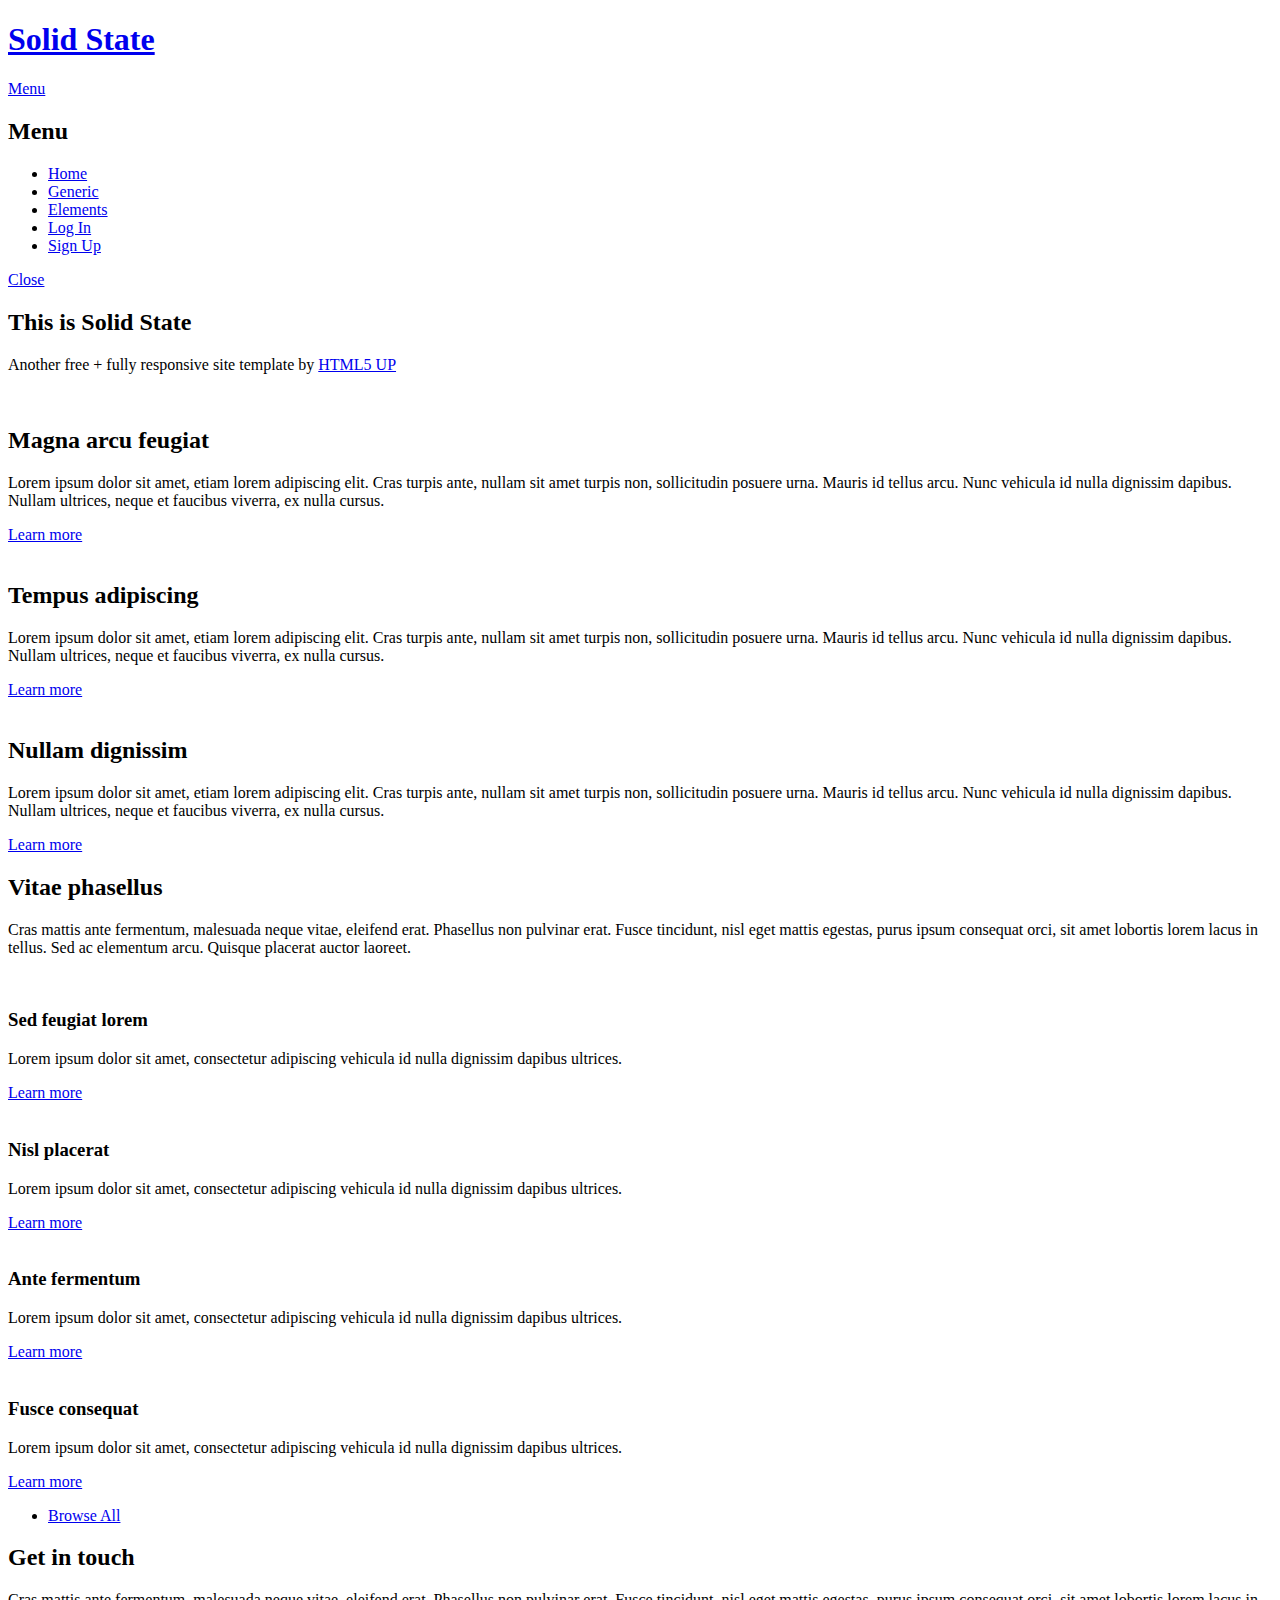
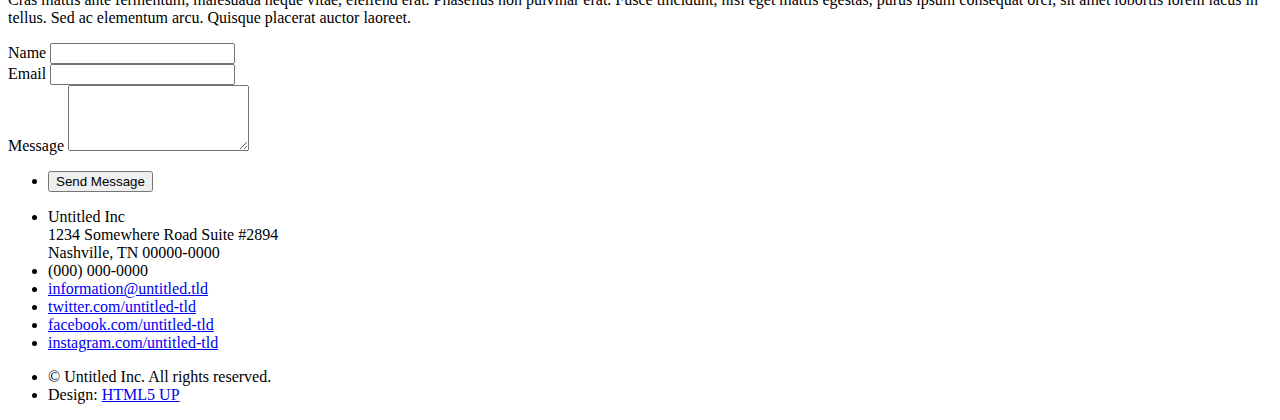
==== portfolio/index.html @ 60c9acc9 "Added a portfolio directory to keep everything organized neatly" ====
<!DOCTYPE HTML>
<!--
	Solid State by HTML5 UP
	html5up.net | @ajlkn
	Free for personal and commercial use under the CCA 3.0 license (html5up.net/license)
-->
<html>
	<head>
		<title>Solid State by HTML5 UP</title>
		<meta charset="utf-8" />
		<meta name="viewport" content="width=device-width, initial-scale=1, user-scalable=no" />
		<link rel="stylesheet" href="assets/css/main.css" />
		<noscript><link rel="stylesheet" href="assets/css/noscript.css" /></noscript>
	</head>
	<body class="is-preload">

		<!-- Page Wrapper -->
			<div id="page-wrapper">

				<!-- Header -->
					<header id="header" class="alt">
						<h1><a href="index.html">Solid State</a></h1>
						<nav>
							<a href="#menu">Menu</a>
						</nav>
					</header>

				<!-- Menu -->
					<nav id="menu">
						<div class="inner">
							<h2>Menu</h2>
							<ul class="links">
								<li><a href="index.html">Home</a></li>
								<li><a href="generic.html">Generic</a></li>
								<li><a href="elements.html">Elements</a></li>
								<li><a href="#">Log In</a></li>
								<li><a href="#">Sign Up</a></li>
							</ul>
							<a href="#" class="close">Close</a>
						</div>
					</nav>

				<!-- Banner -->
					<section id="banner">
						<div class="inner">
							<div class="logo"><span class="icon fa-diamond"></span></div>
							<h2>This is Solid State</h2>
							<p>Another free + fully responsive site template by <a href="http://html5up.net">HTML5 UP</a></p>
						</div>
					</section>

				<!-- Wrapper -->
					<section id="wrapper">

						<!-- One -->
							<section id="one" class="wrapper spotlight style1">
								<div class="inner">
									<a href="#" class="image"><img src="images/pic01.jpg" alt="" /></a>
									<div class="content">
										<h2 class="major">Magna arcu feugiat</h2>
										<p>Lorem ipsum dolor sit amet, etiam lorem adipiscing elit. Cras turpis ante, nullam sit amet turpis non, sollicitudin posuere urna. Mauris id tellus arcu. Nunc vehicula id nulla dignissim dapibus. Nullam ultrices, neque et faucibus viverra, ex nulla cursus.</p>
										<a href="#" class="special">Learn more</a>
									</div>
								</div>
							</section>

						<!-- Two -->
							<section id="two" class="wrapper alt spotlight style2">
								<div class="inner">
									<a href="#" class="image"><img src="images/pic02.jpg" alt="" /></a>
									<div class="content">
										<h2 class="major">Tempus adipiscing</h2>
										<p>Lorem ipsum dolor sit amet, etiam lorem adipiscing elit. Cras turpis ante, nullam sit amet turpis non, sollicitudin posuere urna. Mauris id tellus arcu. Nunc vehicula id nulla dignissim dapibus. Nullam ultrices, neque et faucibus viverra, ex nulla cursus.</p>
										<a href="#" class="special">Learn more</a>
									</div>
								</div>
							</section>

						<!-- Three -->
							<section id="three" class="wrapper spotlight style3">
								<div class="inner">
									<a href="#" class="image"><img src="images/pic03.jpg" alt="" /></a>
									<div class="content">
										<h2 class="major">Nullam dignissim</h2>
										<p>Lorem ipsum dolor sit amet, etiam lorem adipiscing elit. Cras turpis ante, nullam sit amet turpis non, sollicitudin posuere urna. Mauris id tellus arcu. Nunc vehicula id nulla dignissim dapibus. Nullam ultrices, neque et faucibus viverra, ex nulla cursus.</p>
										<a href="#" class="special">Learn more</a>
									</div>
								</div>
							</section>

						<!-- Four -->
							<section id="four" class="wrapper alt style1">
								<div class="inner">
									<h2 class="major">Vitae phasellus</h2>
									<p>Cras mattis ante fermentum, malesuada neque vitae, eleifend erat. Phasellus non pulvinar erat. Fusce tincidunt, nisl eget mattis egestas, purus ipsum consequat orci, sit amet lobortis lorem lacus in tellus. Sed ac elementum arcu. Quisque placerat auctor laoreet.</p>
									<section class="features">
										<article>
											<a href="#" class="image"><img src="images/pic04.jpg" alt="" /></a>
											<h3 class="major">Sed feugiat lorem</h3>
											<p>Lorem ipsum dolor sit amet, consectetur adipiscing vehicula id nulla dignissim dapibus ultrices.</p>
											<a href="#" class="special">Learn more</a>
										</article>
										<article>
											<a href="#" class="image"><img src="images/pic05.jpg" alt="" /></a>
											<h3 class="major">Nisl placerat</h3>
											<p>Lorem ipsum dolor sit amet, consectetur adipiscing vehicula id nulla dignissim dapibus ultrices.</p>
											<a href="#" class="special">Learn more</a>
										</article>
										<article>
											<a href="#" class="image"><img src="images/pic06.jpg" alt="" /></a>
											<h3 class="major">Ante fermentum</h3>
											<p>Lorem ipsum dolor sit amet, consectetur adipiscing vehicula id nulla dignissim dapibus ultrices.</p>
											<a href="#" class="special">Learn more</a>
										</article>
										<article>
											<a href="#" class="image"><img src="images/pic07.jpg" alt="" /></a>
											<h3 class="major">Fusce consequat</h3>
											<p>Lorem ipsum dolor sit amet, consectetur adipiscing vehicula id nulla dignissim dapibus ultrices.</p>
											<a href="#" class="special">Learn more</a>
										</article>
									</section>
									<ul class="actions">
										<li><a href="#" class="button">Browse All</a></li>
									</ul>
								</div>
							</section>

					</section>

				<!-- Footer -->
					<section id="footer">
						<div class="inner">
							<h2 class="major">Get in touch</h2>
							<p>Cras mattis ante fermentum, malesuada neque vitae, eleifend erat. Phasellus non pulvinar erat. Fusce tincidunt, nisl eget mattis egestas, purus ipsum consequat orci, sit amet lobortis lorem lacus in tellus. Sed ac elementum arcu. Quisque placerat auctor laoreet.</p>
							<form method="post" action="#">
								<div class="fields">
									<div class="field">
										<label for="name">Name</label>
										<input type="text" name="name" id="name" />
									</div>
									<div class="field">
										<label for="email">Email</label>
										<input type="email" name="email" id="email" />
									</div>
									<div class="field">
										<label for="message">Message</label>
										<textarea name="message" id="message" rows="4"></textarea>
									</div>
								</div>
								<ul class="actions">
									<li><input type="submit" value="Send Message" /></li>
								</ul>
							</form>
							<ul class="contact">
								<li class="fa-home">
									Untitled Inc<br />
									1234 Somewhere Road Suite #2894<br />
									Nashville, TN 00000-0000
								</li>
								<li class="fa-phone">(000) 000-0000</li>
								<li class="fa-envelope"><a href="#">information@untitled.tld</a></li>
								<li class="fa-twitter"><a href="#">twitter.com/untitled-tld</a></li>
								<li class="fa-facebook"><a href="#">facebook.com/untitled-tld</a></li>
								<li class="fa-instagram"><a href="#">instagram.com/untitled-tld</a></li>
							</ul>
							<ul class="copyright">
								<li>&copy; Untitled Inc. All rights reserved.</li><li>Design: <a href="http://html5up.net">HTML5 UP</a></li>
							</ul>
						</div>
					</section>

			</div>

		<!-- Scripts -->
			<script src="assets/js/jquery.min.js"></script>
			<script src="assets/js/jquery.scrollex.min.js"></script>
			<script src="assets/js/browser.min.js"></script>
			<script src="assets/js/breakpoints.min.js"></script>
			<script src="assets/js/util.js"></script>
			<script src="assets/js/main.js"></script>

	</body>
</html>
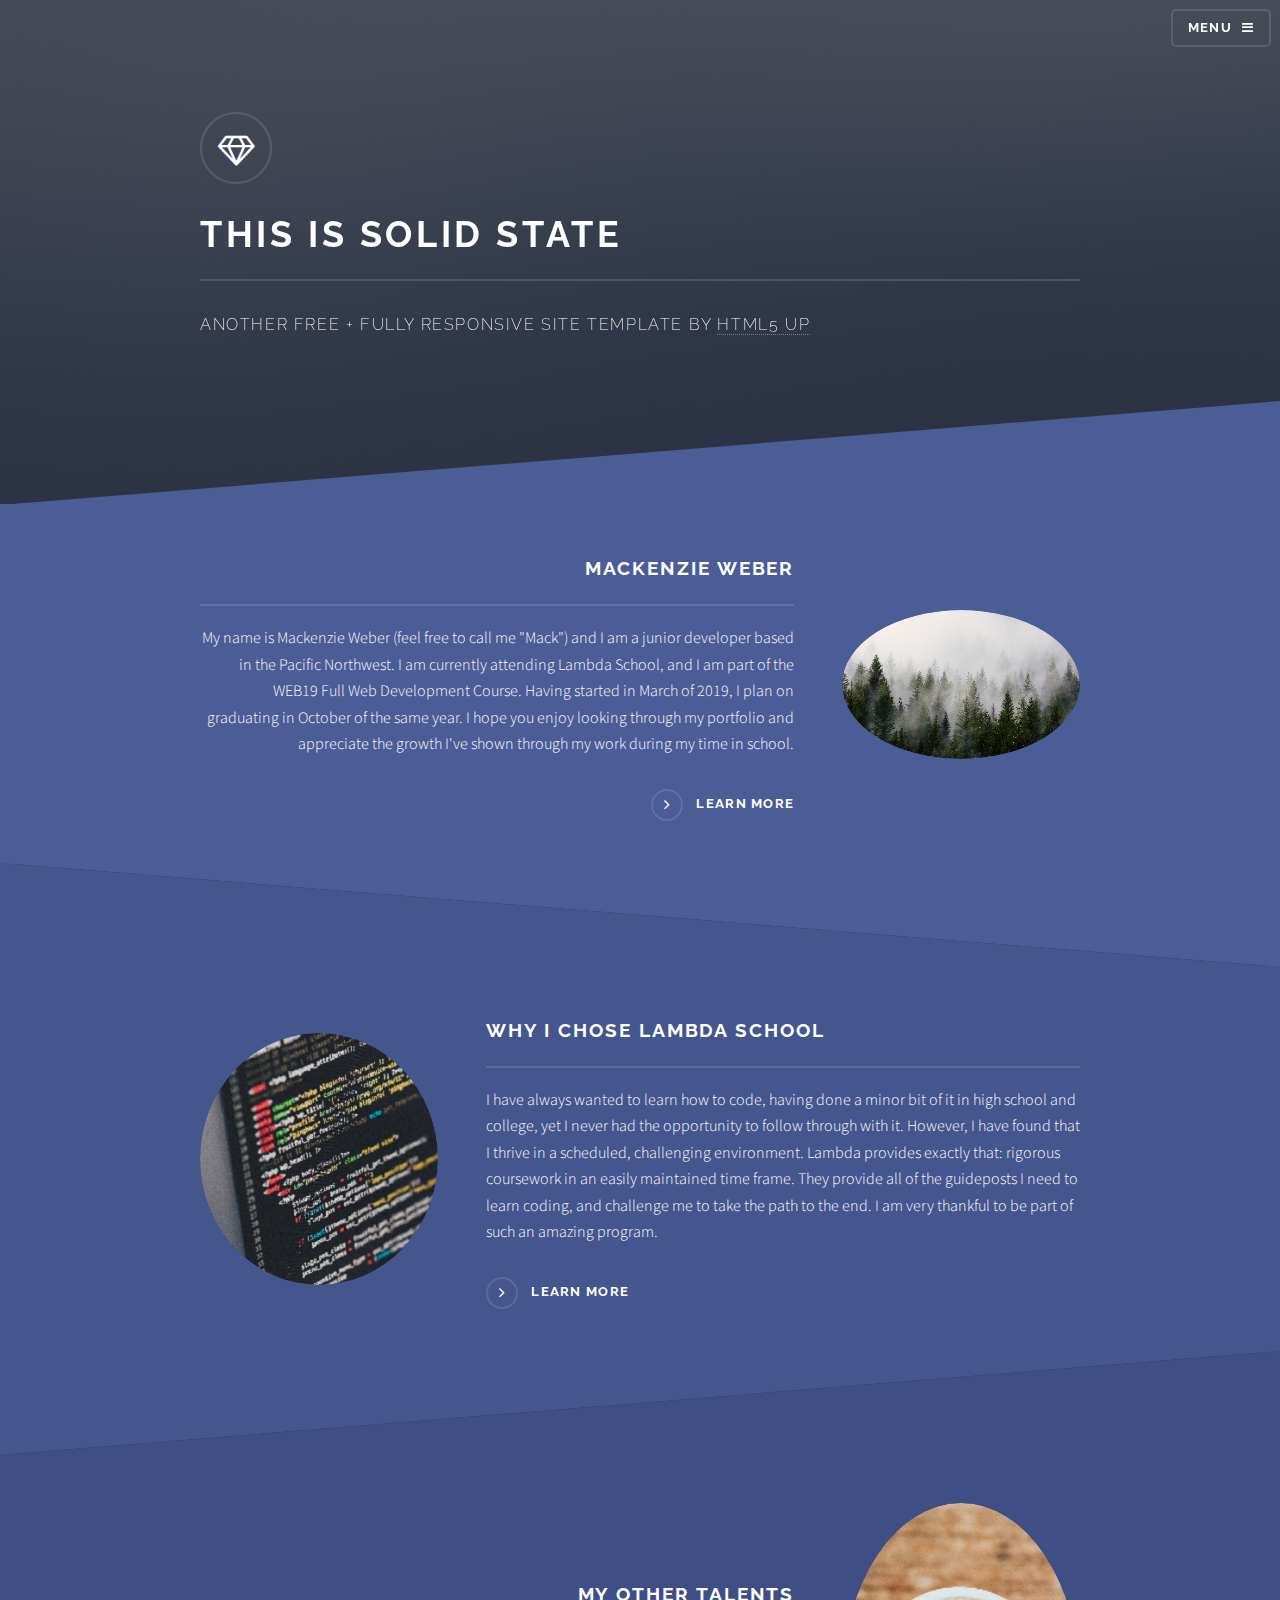
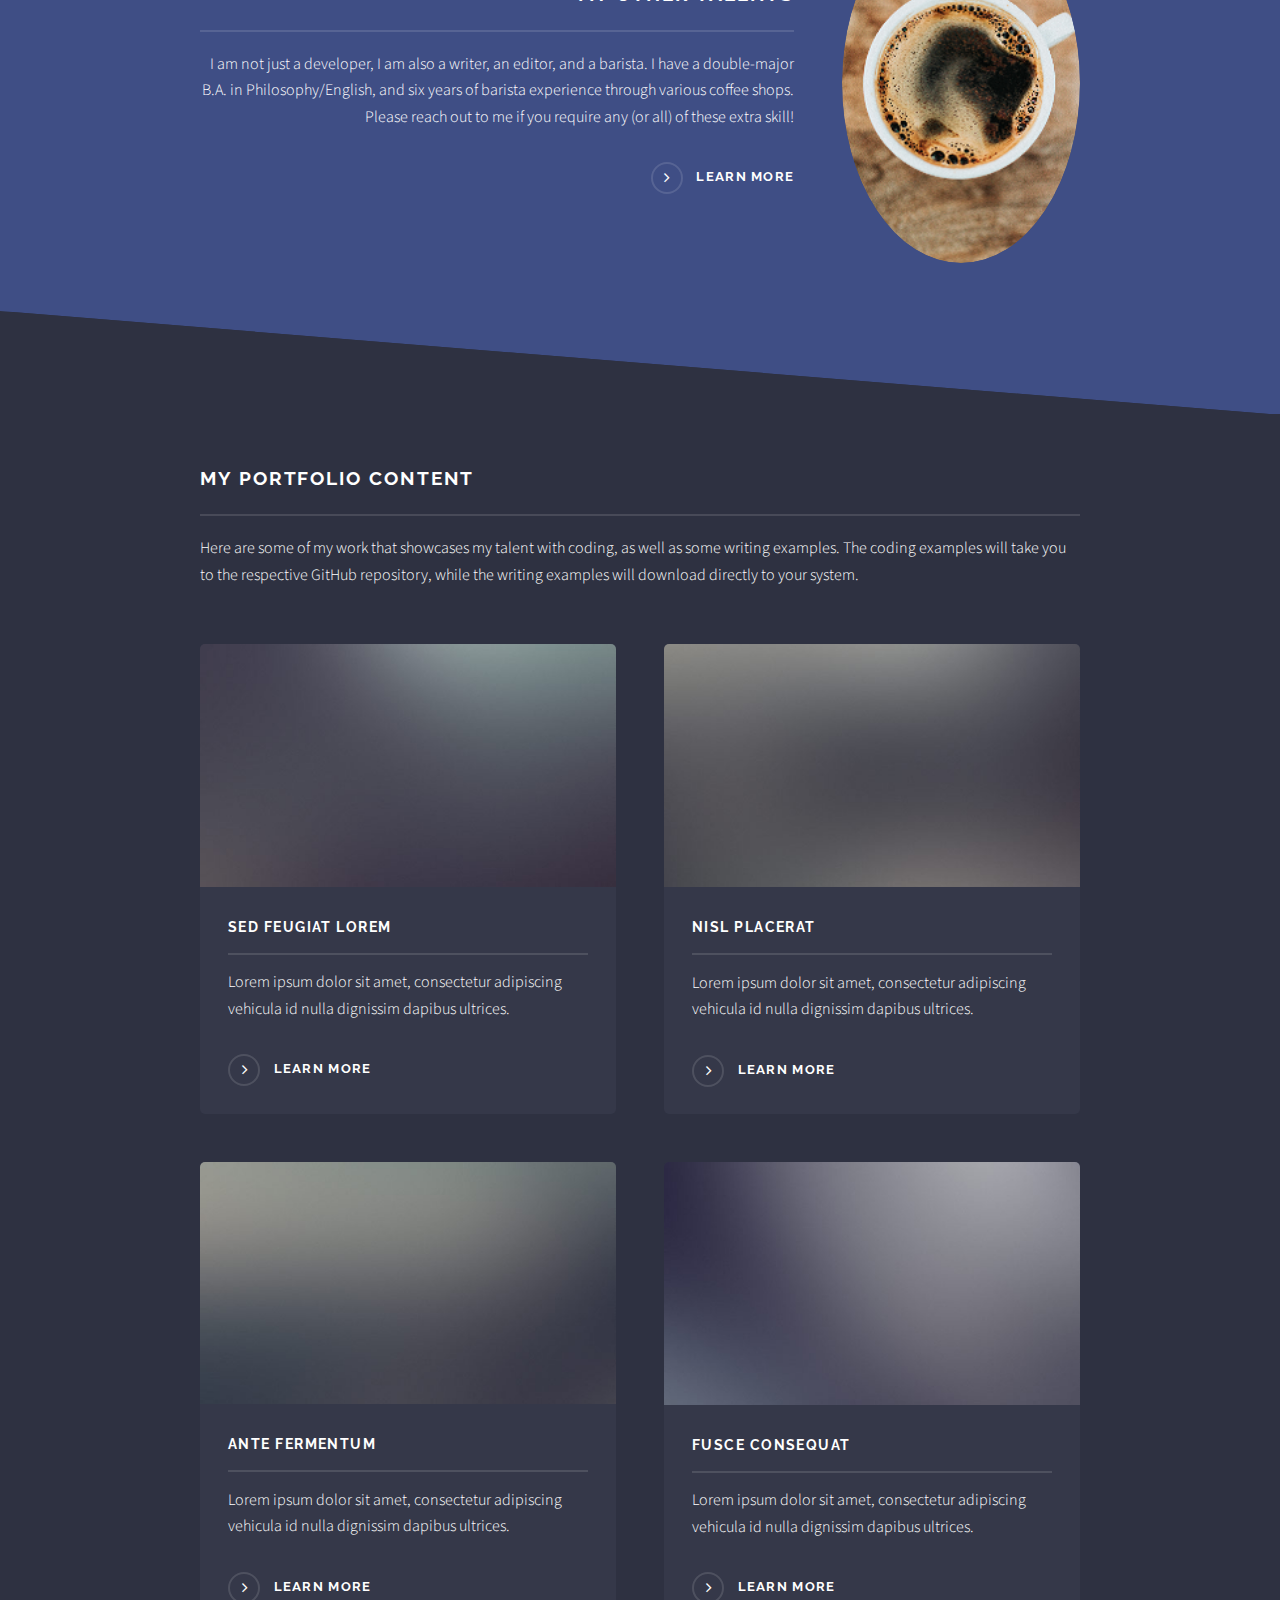
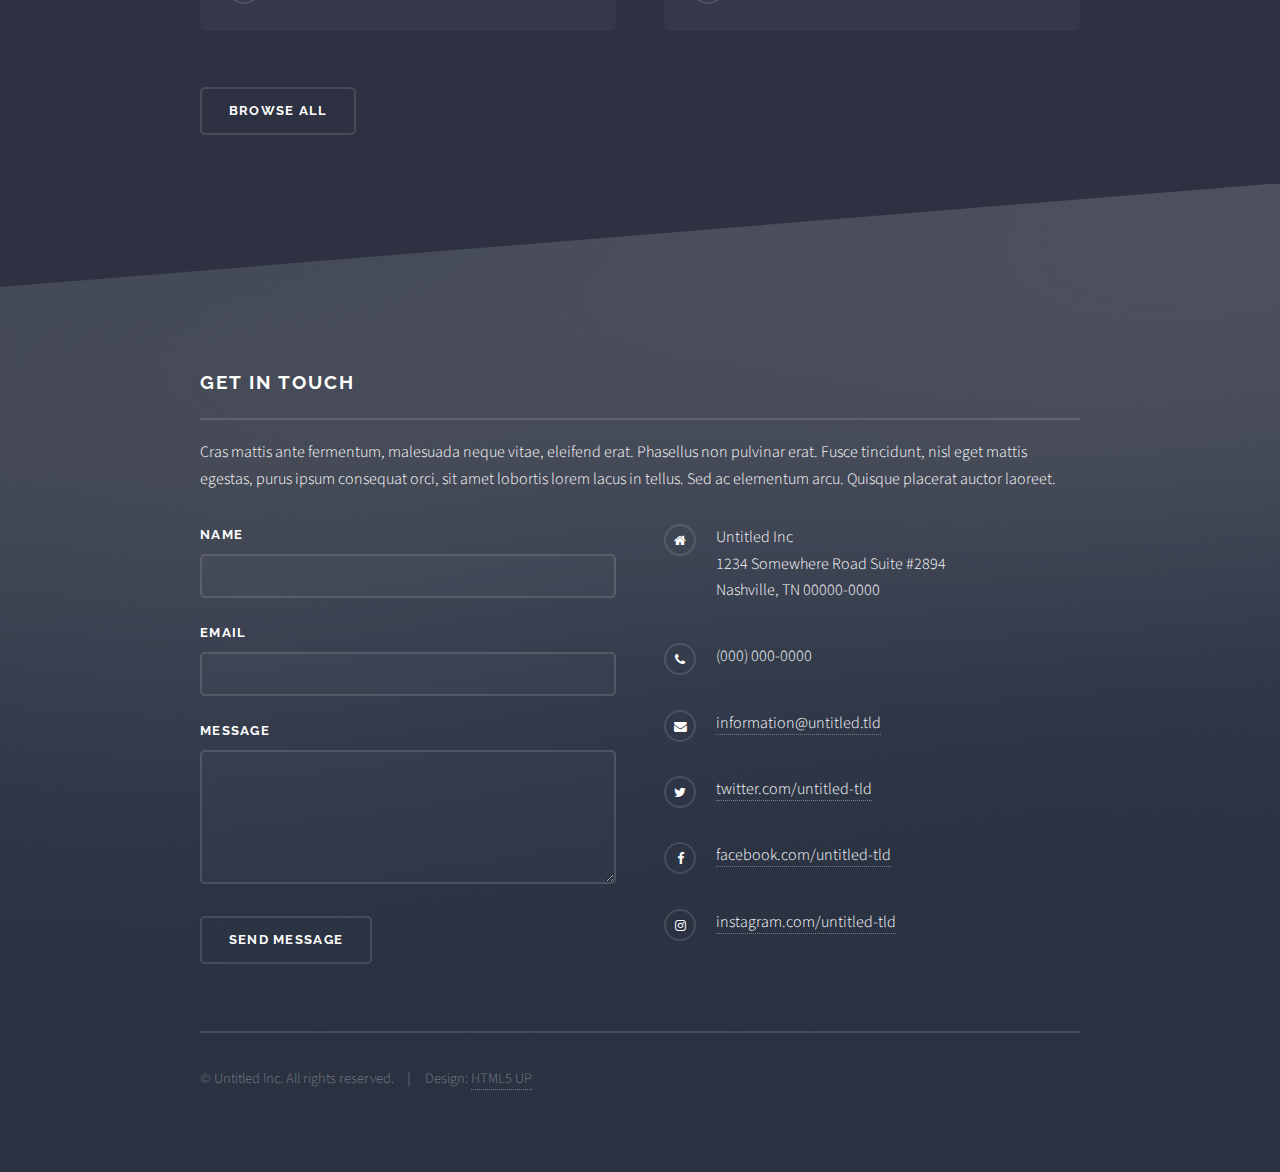
==== commit 0b980c4c: "Updating the github repo throughout the day" ====
--- a/portfolio/index.html
+++ b/portfolio/index.html
@@ -6,7 +6,7 @@
 -->
 <html>
 	<head>
-		<title>Solid State by HTML5 UP</title>
+		<title>Mackenzie Weber's Portfolio</title>
 		<meta charset="utf-8" />
 		<meta name="viewport" content="width=device-width, initial-scale=1, user-scalable=no" />
 		<link rel="stylesheet" href="assets/css/main.css" />
@@ -31,10 +31,10 @@
 							<h2>Menu</h2>
 							<ul class="links">
 								<li><a href="index.html">Home</a></li>
-								<li><a href="generic.html">Generic</a></li>
-								<li><a href="elements.html">Elements</a></li>
+								<li><a href="generic.html">Portfolio</a></li>
+								<!-- <li><a href="elements.html">Elements</a></li>
 								<li><a href="#">Log In</a></li>
-								<li><a href="#">Sign Up</a></li>
+								<li><a href="#">Sign Up</a></li> -->
 							</ul>
 							<a href="#" class="close">Close</a>
 						</div>
@@ -55,10 +55,12 @@
 						<!-- One -->
 							<section id="one" class="wrapper spotlight style1">
 								<div class="inner">
-									<a href="#" class="image"><img src="images/pic01.jpg" alt="" /></a>
+									<a href="#" class="image"><img src="images/trees-john-westrock.png" alt="A photo of evergreen trees shrouded in fog |Photo by John Westrock on Unsplash" /></a>
 									<div class="content">
-										<h2 class="major">Magna arcu feugiat</h2>
-										<p>Lorem ipsum dolor sit amet, etiam lorem adipiscing elit. Cras turpis ante, nullam sit amet turpis non, sollicitudin posuere urna. Mauris id tellus arcu. Nunc vehicula id nulla dignissim dapibus. Nullam ultrices, neque et faucibus viverra, ex nulla cursus.</p>
+										<h2 class="major">Mackenzie Weber</h2>
+										<p>My name is Mackenzie Weber (feel free to call me "Mack") and I am a junior developer based in the Pacific Northwest. 
+											I am currently attending Lambda School, and I am part of the WEB19 Full Web Development Course. Having started in March of 2019, I plan on graduating in October of the same year. 
+										I hope you enjoy looking through my portfolio and appreciate the growth I've shown through my work during my time in school.  </p>
 										<a href="#" class="special">Learn more</a>
 									</div>
 								</div>
@@ -67,10 +69,10 @@
 						<!-- Two -->
 							<section id="two" class="wrapper alt spotlight style2">
 								<div class="inner">
-									<a href="#" class="image"><img src="images/pic02.jpg" alt="" /></a>
+									<a href="#" class="image"><img src="images/coding-ilya-pavlov.png" alt="A computer screen containing lines of code | Photo by Ilya Pavlov on Unsplash" /></a>
 									<div class="content">
-										<h2 class="major">Tempus adipiscing</h2>
-										<p>Lorem ipsum dolor sit amet, etiam lorem adipiscing elit. Cras turpis ante, nullam sit amet turpis non, sollicitudin posuere urna. Mauris id tellus arcu. Nunc vehicula id nulla dignissim dapibus. Nullam ultrices, neque et faucibus viverra, ex nulla cursus.</p>
+										<h2 class="major">Why I chose Lambda School</h2>
+										<p>I have always wanted to learn how to code, having done a minor bit of it in high school and college, yet I never had the opportunity to follow through with it. However, I have found that I thrive in a scheduled, challenging environment. Lambda provides exactly that: rigorous coursework in an easily maintained time frame. They provide all of the guideposts I need to learn coding, and challenge me to take the path to the end. I am very thankful to be part of such an amazing program. </p>
 										<a href="#" class="special">Learn more</a>
 									</div>
 								</div>
@@ -79,10 +81,10 @@
 						<!-- Three -->
 							<section id="three" class="wrapper spotlight style3">
 								<div class="inner">
-									<a href="#" class="image"><img src="images/pic03.jpg" alt="" /></a>
+									<a href="#" class="image"><img src="images/coffee-nathan-dumlao.png" alt="A cup of coffee | Photo by Nathan Dumlao on Unsplash" /></a>
 									<div class="content">
-										<h2 class="major">Nullam dignissim</h2>
-										<p>Lorem ipsum dolor sit amet, etiam lorem adipiscing elit. Cras turpis ante, nullam sit amet turpis non, sollicitudin posuere urna. Mauris id tellus arcu. Nunc vehicula id nulla dignissim dapibus. Nullam ultrices, neque et faucibus viverra, ex nulla cursus.</p>
+										<h2 class="major">My Other Talents</h2>
+										<p>I am not just a developer, I am also a writer, an editor, and a barista. I have a double-major B.A. in Philosophy/English, and six years of barista experience through various coffee shops. Please reach out to me if you require any (or all) of these extra skill!  </p>
 										<a href="#" class="special">Learn more</a>
 									</div>
 								</div>
@@ -91,8 +93,8 @@
 						<!-- Four -->
 							<section id="four" class="wrapper alt style1">
 								<div class="inner">
-									<h2 class="major">Vitae phasellus</h2>
-									<p>Cras mattis ante fermentum, malesuada neque vitae, eleifend erat. Phasellus non pulvinar erat. Fusce tincidunt, nisl eget mattis egestas, purus ipsum consequat orci, sit amet lobortis lorem lacus in tellus. Sed ac elementum arcu. Quisque placerat auctor laoreet.</p>
+									<h2 class="major">My Portfolio Content</h2>
+									<p>Here are some of my work that showcases my talent with coding, as well as some writing examples. The coding examples will take you to the respective GitHub repository, while the writing examples will download directly to your system.</p>
 									<section class="features">
 										<article>
 											<a href="#" class="image"><img src="images/pic04.jpg" alt="" /></a>
--- a/portfolio/assets/css/main.css
+++ b/portfolio/assets/css/main.css
@@ -0,0 +1,4110 @@
+@import url(font-awesome.min.css);
+@import url("https://fonts.googleapis.com/css?family=Raleway:200,700|Source+Sans+Pro:300,600,300italic,600italic");
+
+/*
+	Solid State by HTML5 UP
+	html5up.net | @ajlkn
+	Free for personal and commercial use under the CCA 3.0 license (html5up.net/license)
+*/
+
+html, body, div, span, applet, object,
+iframe, h1, h2, h3, h4, h5, h6, p, blockquote,
+pre, a, abbr, acronym, address, big, cite,
+code, del, dfn, em, img, ins, kbd, q, s, samp,
+small, strike, strong, sub, sup, tt, var, b,
+u, i, center, dl, dt, dd, ol, ul, li, fieldset,
+form, label, legend, table, caption, tbody,
+tfoot, thead, tr, th, td, article, aside,
+canvas, details, embed, figure, figcaption,
+footer, header, hgroup, menu, nav, output, ruby,
+section, summary, time, mark, audio, video {
+	margin: 0;
+	padding: 0;
+	border: 0;
+	font-size: 100%;
+	font: inherit;
+	vertical-align: baseline;}
+
+article, aside, details, figcaption, figure,
+footer, header, hgroup, menu, nav, section {
+	display: block;}
+
+body {
+	line-height: 1;
+}
+
+ol, ul {
+	list-style: none;
+}
+
+blockquote, q {
+	quotes: none;
+}
+
+	blockquote:before, blockquote:after, q:before, q:after {
+		content: '';
+		content: none;
+	}
+
+table {
+	border-collapse: collapse;
+	border-spacing: 0;
+}
+
+body {
+	-webkit-text-size-adjust: none;
+}
+
+mark {
+	background-color: transparent;
+	color: inherit;
+}
+
+input::-moz-focus-inner {
+	border: 0;
+	padding: 0;
+}
+
+input, select, textarea {
+	-moz-appearance: none;
+	-webkit-appearance: none;
+	-ms-appearance: none;
+	appearance: none;
+}
+
+/* Basic */
+
+	@-ms-viewport {
+		width: device-width;
+	}
+
+	body {
+		-ms-overflow-style: scrollbar;
+	}
+
+	@media screen and (max-width: 480px) {
+
+		html, body {
+			min-width: 320px;
+		}
+
+	}
+
+	html {
+		box-sizing: border-box;
+	}
+
+	*, *:before, *:after {
+		box-sizing: inherit;
+	}
+
+	body {
+		background-color: #2e3141;
+		background-image: linear-gradient(to top, rgba(46, 49, 65, 0.8), rgba(46, 49, 65, 0.8)), url("../../images/bg.jpg");
+		background-size: auto, cover;
+		background-attachment: fixed, fixed;
+		background-position: center, center;
+	}
+
+		body.is-preload *, body.is-preload *:before, body.is-preload *:after {
+			-moz-animation: none !important;
+			-webkit-animation: none !important;
+			-ms-animation: none !important;
+			animation: none !important;
+			-moz-transition: none !important;
+			-webkit-transition: none !important;
+			-ms-transition: none !important;
+			transition: none !important;
+		}
+
+/* Type */
+
+	body, input, select, textarea {
+		color: #ffffff;
+		font-family: "Source Sans Pro", Helvetica, sans-serif;
+		font-size: 16.5pt;
+		font-weight: 300;
+		line-height: 1.65;
+	}
+
+		@media screen and (max-width: 1680px) {
+
+			body, input, select, textarea {
+				font-size: 13pt;
+			}
+
+		}
+
+		@media screen and (max-width: 1280px) {
+
+			body, input, select, textarea {
+				font-size: 12pt;
+			}
+
+		}
+
+		@media screen and (max-width: 980px) {
+
+			body, input, select, textarea {
+				font-size: 12pt;
+			}
+
+		}
+
+		@media screen and (max-width: 736px) {
+
+			body, input, select, textarea {
+				font-size: 12pt;
+			}
+
+		}
+
+		@media screen and (max-width: 480px) {
+
+			body, input, select, textarea {
+				font-size: 12pt;
+			}
+
+		}
+
+	a {
+		-moz-transition: color 0.2s ease-in-out, border-bottom-color 0.2s ease-in-out;
+		-webkit-transition: color 0.2s ease-in-out, border-bottom-color 0.2s ease-in-out;
+		-ms-transition: color 0.2s ease-in-out, border-bottom-color 0.2s ease-in-out;
+		transition: color 0.2s ease-in-out, border-bottom-color 0.2s ease-in-out;
+		border-bottom: dotted 1px rgba(255, 255, 255, 0.35);
+		color: #ffffff;
+		text-decoration: none;
+	}
+
+		a:hover {
+			border-bottom-color: transparent;
+			color: #ffffff !important;
+		}
+
+		a.special:not(.button) {
+			text-decoration: none;
+			border-bottom: 0;
+			display: block;
+			font-family: Raleway, Helvetica, sans-serif;
+			font-size: 0.8em;
+			font-weight: 700;
+			letter-spacing: 0.1em;
+			margin: 0 0 2em 0;
+			text-transform: uppercase;
+		}
+
+			a.special:not(.button):before {
+				-moz-osx-font-smoothing: grayscale;
+				-webkit-font-smoothing: antialiased;
+				font-family: FontAwesome;
+				font-style: normal;
+				font-weight: normal;
+				text-transform: none !important;
+			}
+
+			a.special:not(.button):before {
+				-moz-transition: background-color 0.2s ease-in-out;
+				-webkit-transition: background-color 0.2s ease-in-out;
+				-ms-transition: background-color 0.2s ease-in-out;
+				transition: background-color 0.2s ease-in-out;
+				border-radius: 100%;
+				border: solid 2px rgba(255, 255, 255, 0.125);
+				content: '\f105';
+				display: inline-block;
+				font-size: 1.25em;
+				height: 2em;
+				line-height: 1.65em;
+				margin-right: 0.85em;
+				text-align: center;
+				text-indent: 0.15em;
+				vertical-align: middle;
+				width: 2em;
+			}
+
+			a.special:not(.button):hover:before {
+				background-color: rgba(255, 255, 255, 0.025);
+			}
+
+			a.special:not(.button):active:before {
+				background-color: rgba(255, 255, 255, 0.075);
+			}
+
+	strong, b {
+		color: #ffffff;
+		font-weight: 600;
+	}
+
+	em, i {
+		font-style: italic;
+	}
+
+	p {
+		margin: 0 0 2em 0;
+	}
+
+	h1, h2, h3, h4, h5, h6 {
+		color: #ffffff;
+		font-family: Raleway, Helvetica, sans-serif;
+		font-weight: 700;
+		letter-spacing: 0.1em;
+		margin: 0 0 1em 0;
+		text-transform: uppercase;
+	}
+
+		h1 a, h2 a, h3 a, h4 a, h5 a, h6 a {
+			color: inherit;
+			text-decoration: none;
+			border-bottom: 0;
+		}
+
+		h1 span, h2 span, h3 span, h4 span, h5 span, h6 span {
+			font-weight: 200;
+		}
+
+		h1.major, h2.major, h3.major, h4.major, h5.major, h6.major {
+			padding-bottom: 1em;
+			border-bottom: solid 2px rgba(255, 255, 255, 0.125);
+		}
+
+	h2 {
+		font-size: 1.2em;
+	}
+
+	h3 {
+		font-size: 0.9em;
+	}
+
+	h4 {
+		font-size: 0.7em;
+	}
+
+	h5 {
+		font-size: 0.7em;
+	}
+
+	h6 {
+		font-size: 0.7em;
+	}
+
+	@media screen and (max-width: 736px) {
+
+		h2 {
+			font-size: 1em;
+		}
+
+		h3 {
+			font-size: 0.8em;
+		}
+
+	}
+
+	sub {
+		font-size: 0.8em;
+		position: relative;
+		top: 0.5em;
+	}
+
+	sup {
+		font-size: 0.8em;
+		position: relative;
+		top: -0.5em;
+	}
+
+	blockquote {
+		border-left: solid 4px rgba(255, 255, 255, 0.125);
+		font-style: italic;
+		margin: 0 0 2em 0;
+		padding: 0.5em 0 0.5em 2em;
+	}
+
+	code {
+		background: rgba(255, 255, 255, 0.025);
+		border-radius: 5px;
+		border: solid 2px rgba(255, 255, 255, 0.125);
+		font-family: "Courier New", monospace;
+		font-size: 0.9em;
+		margin: 0 0.25em;
+		padding: 0.25em 0.65em;
+	}
+
+	pre {
+		-webkit-overflow-scrolling: touch;
+		font-family: "Courier New", monospace;
+		font-size: 0.9em;
+		margin: 0 0 2em 0;
+	}
+
+		pre code {
+			display: block;
+			line-height: 1.75em;
+			padding: 1em 1.5em;
+			overflow-x: auto;
+		}
+
+	hr {
+		border: 0;
+		border-bottom: solid 2px rgba(255, 255, 255, 0.125);
+		margin: 2.5em 0;
+	}
+
+		hr.major {
+			margin: 4em 0;
+		}
+
+	.align-left {
+		text-align: left;
+	}
+
+	.align-center {
+		text-align: center;
+	}
+
+	.align-right {
+		text-align: right;
+	}
+
+/* Row */
+
+	.row {
+		display: flex;
+		flex-wrap: wrap;
+		box-sizing: border-box;
+		align-items: stretch;
+	}
+
+		.row > * {
+			box-sizing: border-box;
+		}
+
+		.row.gtr-uniform > * > :last-child {
+			margin-bottom: 0;
+		}
+
+		.row.aln-left {
+			justify-content: flex-start;
+		}
+
+		.row.aln-center {
+			justify-content: center;
+		}
+
+		.row.aln-right {
+			justify-content: flex-end;
+		}
+
+		.row.aln-top {
+			align-items: flex-start;
+		}
+
+		.row.aln-middle {
+			align-items: center;
+		}
+
+		.row.aln-bottom {
+			align-items: flex-end;
+		}
+
+		.row > .imp {
+			order: -1;
+		}
+
+		.row > .col-1 {
+			width: 8.3333333333%;
+		}
+
+		.row > .off-1 {
+			margin-left: 8.3333333333%;
+		}
+
+		.row > .col-2 {
+			width: 16.6666666667%;
+		}
+
+		.row > .off-2 {
+			margin-left: 16.6666666667%;
+		}
+
+		.row > .col-3 {
+			width: 25%;
+		}
+
+		.row > .off-3 {
+			margin-left: 25%;
+		}
+
+		.row > .col-4 {
+			width: 33.3333333333%;
+		}
+
+		.row > .off-4 {
+			margin-left: 33.3333333333%;
+		}
+
+		.row > .col-5 {
+			width: 41.6666666667%;
+		}
+
+		.row > .off-5 {
+			margin-left: 41.6666666667%;
+		}
+
+		.row > .col-6 {
+			width: 50%;
+		}
+
+		.row > .off-6 {
+			margin-left: 50%;
+		}
+
+		.row > .col-7 {
+			width: 58.3333333333%;
+		}
+
+		.row > .off-7 {
+			margin-left: 58.3333333333%;
+		}
+
+		.row > .col-8 {
+			width: 66.6666666667%;
+		}
+
+		.row > .off-8 {
+			margin-left: 66.6666666667%;
+		}
+
+		.row > .col-9 {
+			width: 75%;
+		}
+
+		.row > .off-9 {
+			margin-left: 75%;
+		}
+
+		.row > .col-10 {
+			width: 83.3333333333%;
+		}
+
+		.row > .off-10 {
+			margin-left: 83.3333333333%;
+		}
+
+		.row > .col-11 {
+			width: 91.6666666667%;
+		}
+
+		.row > .off-11 {
+			margin-left: 91.6666666667%;
+		}
+
+		.row > .col-12 {
+			width: 100%;
+		}
+
+		.row > .off-12 {
+			margin-left: 100%;
+		}
+
+		.row.gtr-0 {
+			margin-top: 0;
+			margin-left: 0em;
+		}
+
+			.row.gtr-0 > * {
+				padding: 0 0 0 0em;
+			}
+
+			.row.gtr-0.gtr-uniform {
+				margin-top: 0em;
+			}
+
+				.row.gtr-0.gtr-uniform > * {
+					padding-top: 0em;
+				}
+
+		.row.gtr-25 {
+			margin-top: 0;
+			margin-left: -0.4375em;
+		}
+
+			.row.gtr-25 > * {
+				padding: 0 0 0 0.4375em;
+			}
+
+			.row.gtr-25.gtr-uniform {
+				margin-top: -0.4375em;
+			}
+
+				.row.gtr-25.gtr-uniform > * {
+					padding-top: 0.4375em;
+				}
+
+		.row.gtr-50 {
+			margin-top: 0;
+			margin-left: -0.875em;
+		}
+
+			.row.gtr-50 > * {
+				padding: 0 0 0 0.875em;
+			}
+
+			.row.gtr-50.gtr-uniform {
+				margin-top: -0.875em;
+			}
+
+				.row.gtr-50.gtr-uniform > * {
+					padding-top: 0.875em;
+				}
+
+		.row {
+			margin-top: 0;
+			margin-left: -1.75em;
+		}
+
+			.row > * {
+				padding: 0 0 0 1.75em;
+			}
+
+			.row.gtr-uniform {
+				margin-top: -1.75em;
+			}
+
+				.row.gtr-uniform > * {
+					padding-top: 1.75em;
+				}
+
+		.row.gtr-150 {
+			margin-top: 0;
+			margin-left: -2.625em;
+		}
+
+			.row.gtr-150 > * {
+				padding: 0 0 0 2.625em;
+			}
+
+			.row.gtr-150.gtr-uniform {
+				margin-top: -2.625em;
+			}
+
+				.row.gtr-150.gtr-uniform > * {
+					padding-top: 2.625em;
+				}
+
+		.row.gtr-200 {
+			margin-top: 0;
+			margin-left: -3.5em;
+		}
+
+			.row.gtr-200 > * {
+				padding: 0 0 0 3.5em;
+			}
+
+			.row.gtr-200.gtr-uniform {
+				margin-top: -3.5em;
+			}
+
+				.row.gtr-200.gtr-uniform > * {
+					padding-top: 3.5em;
+				}
+
+		@media screen and (max-width: 1680px) {
+
+			.row {
+				display: flex;
+				flex-wrap: wrap;
+				box-sizing: border-box;
+				align-items: stretch;
+			}
+
+				.row > * {
+					box-sizing: border-box;
+				}
+
+				.row.gtr-uniform > * > :last-child {
+					margin-bottom: 0;
+				}
+
+				.row.aln-left {
+					justify-content: flex-start;
+				}
+
+				.row.aln-center {
+					justify-content: center;
+				}
+
+				.row.aln-right {
+					justify-content: flex-end;
+				}
+
+				.row.aln-top {
+					align-items: flex-start;
+				}
+
+				.row.aln-middle {
+					align-items: center;
+				}
+
+				.row.aln-bottom {
+					align-items: flex-end;
+				}
+
+				.row > .imp-xlarge {
+					order: -1;
+				}
+
+				.row > .col-1-xlarge {
+					width: 8.3333333333%;
+				}
+
+				.row > .off-1-xlarge {
+					margin-left: 8.3333333333%;
+				}
+
+				.row > .col-2-xlarge {
+					width: 16.6666666667%;
+				}
+
+				.row > .off-2-xlarge {
+					margin-left: 16.6666666667%;
+				}
+
+				.row > .col-3-xlarge {
+					width: 25%;
+				}
+
+				.row > .off-3-xlarge {
+					margin-left: 25%;
+				}
+
+				.row > .col-4-xlarge {
+					width: 33.3333333333%;
+				}
+
+				.row > .off-4-xlarge {
+					margin-left: 33.3333333333%;
+				}
+
+				.row > .col-5-xlarge {
+					width: 41.6666666667%;
+				}
+
+				.row > .off-5-xlarge {
+					margin-left: 41.6666666667%;
+				}
+
+				.row > .col-6-xlarge {
+					width: 50%;
+				}
+
+				.row > .off-6-xlarge {
+					margin-left: 50%;
+				}
+
+				.row > .col-7-xlarge {
+					width: 58.3333333333%;
+				}
+
+				.row > .off-7-xlarge {
+					margin-left: 58.3333333333%;
+				}
+
+				.row > .col-8-xlarge {
+					width: 66.6666666667%;
+				}
+
+				.row > .off-8-xlarge {
+					margin-left: 66.6666666667%;
+				}
+
+				.row > .col-9-xlarge {
+					width: 75%;
+				}
+
+				.row > .off-9-xlarge {
+					margin-left: 75%;
+				}
+
+				.row > .col-10-xlarge {
+					width: 83.3333333333%;
+				}
+
+				.row > .off-10-xlarge {
+					margin-left: 83.3333333333%;
+				}
+
+				.row > .col-11-xlarge {
+					width: 91.6666666667%;
+				}
+
+				.row > .off-11-xlarge {
+					margin-left: 91.6666666667%;
+				}
+
+				.row > .col-12-xlarge {
+					width: 100%;
+				}
+
+				.row > .off-12-xlarge {
+					margin-left: 100%;
+				}
+
+				.row.gtr-0 {
+					margin-top: 0;
+					margin-left: 0em;
+				}
+
+					.row.gtr-0 > * {
+						padding: 0 0 0 0em;
+					}
+
+					.row.gtr-0.gtr-uniform {
+						margin-top: 0em;
+					}
+
+						.row.gtr-0.gtr-uniform > * {
+							padding-top: 0em;
+						}
+
+				.row.gtr-25 {
+					margin-top: 0;
+					margin-left: -0.4375em;
+				}
+
+					.row.gtr-25 > * {
+						padding: 0 0 0 0.4375em;
+					}
+
+					.row.gtr-25.gtr-uniform {
+						margin-top: -0.4375em;
+					}
+
+						.row.gtr-25.gtr-uniform > * {
+							padding-top: 0.4375em;
+						}
+
+				.row.gtr-50 {
+					margin-top: 0;
+					margin-left: -0.875em;
+				}
+
+					.row.gtr-50 > * {
+						padding: 0 0 0 0.875em;
+					}
+
+					.row.gtr-50.gtr-uniform {
+						margin-top: -0.875em;
+					}
+
+						.row.gtr-50.gtr-uniform > * {
+							padding-top: 0.875em;
+						}
+
+				.row {
+					margin-top: 0;
+					margin-left: -1.75em;
+				}
+
+					.row > * {
+						padding: 0 0 0 1.75em;
+					}
+
+					.row.gtr-uniform {
+						margin-top: -1.75em;
+					}
+
+						.row.gtr-uniform > * {
+							padding-top: 1.75em;
+						}
+
+				.row.gtr-150 {
+					margin-top: 0;
+					margin-left: -2.625em;
+				}
+
+					.row.gtr-150 > * {
+						padding: 0 0 0 2.625em;
+					}
+
+					.row.gtr-150.gtr-uniform {
+						margin-top: -2.625em;
+					}
+
+						.row.gtr-150.gtr-uniform > * {
+							padding-top: 2.625em;
+						}
+
+				.row.gtr-200 {
+					margin-top: 0;
+					margin-left: -3.5em;
+				}
+
+					.row.gtr-200 > * {
+						padding: 0 0 0 3.5em;
+					}
+
+					.row.gtr-200.gtr-uniform {
+						margin-top: -3.5em;
+					}
+
+						.row.gtr-200.gtr-uniform > * {
+							padding-top: 3.5em;
+						}
+
+		}
+
+		@media screen and (max-width: 1280px) {
+
+			.row {
+				display: flex;
+				flex-wrap: wrap;
+				box-sizing: border-box;
+				align-items: stretch;
+			}
+
+				.row > * {
+					box-sizing: border-box;
+				}
+
+				.row.gtr-uniform > * > :last-child {
+					margin-bottom: 0;
+				}
+
+				.row.aln-left {
+					justify-content: flex-start;
+				}
+
+				.row.aln-center {
+					justify-content: center;
+				}
+
+				.row.aln-right {
+					justify-content: flex-end;
+				}
+
+				.row.aln-top {
+					align-items: flex-start;
+				}
+
+				.row.aln-middle {
+					align-items: center;
+				}
+
+				.row.aln-bottom {
+					align-items: flex-end;
+				}
+
+				.row > .imp-large {
+					order: -1;
+				}
+
+				.row > .col-1-large {
+					width: 8.3333333333%;
+				}
+
+				.row > .off-1-large {
+					margin-left: 8.3333333333%;
+				}
+
+				.row > .col-2-large {
+					width: 16.6666666667%;
+				}
+
+				.row > .off-2-large {
+					margin-left: 16.6666666667%;
+				}
+
+				.row > .col-3-large {
+					width: 25%;
+				}
+
+				.row > .off-3-large {
+					margin-left: 25%;
+				}
+
+				.row > .col-4-large {
+					width: 33.3333333333%;
+				}
+
+				.row > .off-4-large {
+					margin-left: 33.3333333333%;
+				}
+
+				.row > .col-5-large {
+					width: 41.6666666667%;
+				}
+
+				.row > .off-5-large {
+					margin-left: 41.6666666667%;
+				}
+
+				.row > .col-6-large {
+					width: 50%;
+				}
+
+				.row > .off-6-large {
+					margin-left: 50%;
+				}
+
+				.row > .col-7-large {
+					width: 58.3333333333%;
+				}
+
+				.row > .off-7-large {
+					margin-left: 58.3333333333%;
+				}
+
+				.row > .col-8-large {
+					width: 66.6666666667%;
+				}
+
+				.row > .off-8-large {
+					margin-left: 66.6666666667%;
+				}
+
+				.row > .col-9-large {
+					width: 75%;
+				}
+
+				.row > .off-9-large {
+					margin-left: 75%;
+				}
+
+				.row > .col-10-large {
+					width: 83.3333333333%;
+				}
+
+				.row > .off-10-large {
+					margin-left: 83.3333333333%;
+				}
+
+				.row > .col-11-large {
+					width: 91.6666666667%;
+				}
+
+				.row > .off-11-large {
+					margin-left: 91.6666666667%;
+				}
+
+				.row > .col-12-large {
+					width: 100%;
+				}
+
+				.row > .off-12-large {
+					margin-left: 100%;
+				}
+
+				.row.gtr-0 {
+					margin-top: 0;
+					margin-left: 0em;
+				}
+
+					.row.gtr-0 > * {
+						padding: 0 0 0 0em;
+					}
+
+					.row.gtr-0.gtr-uniform {
+						margin-top: 0em;
+					}
+
+						.row.gtr-0.gtr-uniform > * {
+							padding-top: 0em;
+						}
+
+				.row.gtr-25 {
+					margin-top: 0;
+					margin-left: -0.4375em;
+				}
+
+					.row.gtr-25 > * {
+						padding: 0 0 0 0.4375em;
+					}
+
+					.row.gtr-25.gtr-uniform {
+						margin-top: -0.4375em;
+					}
+
+						.row.gtr-25.gtr-uniform > * {
+							padding-top: 0.4375em;
+						}
+
+				.row.gtr-50 {
+					margin-top: 0;
+					margin-left: -0.875em;
+				}
+
+					.row.gtr-50 > * {
+						padding: 0 0 0 0.875em;
+					}
+
+					.row.gtr-50.gtr-uniform {
+						margin-top: -0.875em;
+					}
+
+						.row.gtr-50.gtr-uniform > * {
+							padding-top: 0.875em;
+						}
+
+				.row {
+					margin-top: 0;
+					margin-left: -1.75em;
+				}
+
+					.row > * {
+						padding: 0 0 0 1.75em;
+					}
+
+					.row.gtr-uniform {
+						margin-top: -1.75em;
+					}
+
+						.row.gtr-uniform > * {
+							padding-top: 1.75em;
+						}
+
+				.row.gtr-150 {
+					margin-top: 0;
+					margin-left: -2.625em;
+				}
+
+					.row.gtr-150 > * {
+						padding: 0 0 0 2.625em;
+					}
+
+					.row.gtr-150.gtr-uniform {
+						margin-top: -2.625em;
+					}
+
+						.row.gtr-150.gtr-uniform > * {
+							padding-top: 2.625em;
+						}
+
+				.row.gtr-200 {
+					margin-top: 0;
+					margin-left: -3.5em;
+				}
+
+					.row.gtr-200 > * {
+						padding: 0 0 0 3.5em;
+					}
+
+					.row.gtr-200.gtr-uniform {
+						margin-top: -3.5em;
+					}
+
+						.row.gtr-200.gtr-uniform > * {
+							padding-top: 3.5em;
+						}
+
+		}
+
+		@media screen and (max-width: 980px) {
+
+			.row {
+				display: flex;
+				flex-wrap: wrap;
+				box-sizing: border-box;
+				align-items: stretch;
+			}
+
+				.row > * {
+					box-sizing: border-box;
+				}
+
+				.row.gtr-uniform > * > :last-child {
+					margin-bottom: 0;
+				}
+
+				.row.aln-left {
+					justify-content: flex-start;
+				}
+
+				.row.aln-center {
+					justify-content: center;
+				}
+
+				.row.aln-right {
+					justify-content: flex-end;
+				}
+
+				.row.aln-top {
+					align-items: flex-start;
+				}
+
+				.row.aln-middle {
+					align-items: center;
+				}
+
+				.row.aln-bottom {
+					align-items: flex-end;
+				}
+
+				.row > .imp-medium {
+					order: -1;
+				}
+
+				.row > .col-1-medium {
+					width: 8.3333333333%;
+				}
+
+				.row > .off-1-medium {
+					margin-left: 8.3333333333%;
+				}
+
+				.row > .col-2-medium {
+					width: 16.6666666667%;
+				}
+
+				.row > .off-2-medium {
+					margin-left: 16.6666666667%;
+				}
+
+				.row > .col-3-medium {
+					width: 25%;
+				}
+
+				.row > .off-3-medium {
+					margin-left: 25%;
+				}
+
+				.row > .col-4-medium {
+					width: 33.3333333333%;
+				}
+
+				.row > .off-4-medium {
+					margin-left: 33.3333333333%;
+				}
+
+				.row > .col-5-medium {
+					width: 41.6666666667%;
+				}
+
+				.row > .off-5-medium {
+					margin-left: 41.6666666667%;
+				}
+
+				.row > .col-6-medium {
+					width: 50%;
+				}
+
+				.row > .off-6-medium {
+					margin-left: 50%;
+				}
+
+				.row > .col-7-medium {
+					width: 58.3333333333%;
+				}
+
+				.row > .off-7-medium {
+					margin-left: 58.3333333333%;
+				}
+
+				.row > .col-8-medium {
+					width: 66.6666666667%;
+				}
+
+				.row > .off-8-medium {
+					margin-left: 66.6666666667%;
+				}
+
+				.row > .col-9-medium {
+					width: 75%;
+				}
+
+				.row > .off-9-medium {
+					margin-left: 75%;
+				}
+
+				.row > .col-10-medium {
+					width: 83.3333333333%;
+				}
+
+				.row > .off-10-medium {
+					margin-left: 83.3333333333%;
+				}
+
+				.row > .col-11-medium {
+					width: 91.6666666667%;
+				}
+
+				.row > .off-11-medium {
+					margin-left: 91.6666666667%;
+				}
+
+				.row > .col-12-medium {
+					width: 100%;
+				}
+
+				.row > .off-12-medium {
+					margin-left: 100%;
+				}
+
+				.row.gtr-0 {
+					margin-top: 0;
+					margin-left: 0em;
+				}
+
+					.row.gtr-0 > * {
+						padding: 0 0 0 0em;
+					}
+
+					.row.gtr-0.gtr-uniform {
+						margin-top: 0em;
+					}
+
+						.row.gtr-0.gtr-uniform > * {
+							padding-top: 0em;
+						}
+
+				.row.gtr-25 {
+					margin-top: 0;
+					margin-left: -0.4375em;
+				}
+
+					.row.gtr-25 > * {
+						padding: 0 0 0 0.4375em;
+					}
+
+					.row.gtr-25.gtr-uniform {
+						margin-top: -0.4375em;
+					}
+
+						.row.gtr-25.gtr-uniform > * {
+							padding-top: 0.4375em;
+						}
+
+				.row.gtr-50 {
+					margin-top: 0;
+					margin-left: -0.875em;
+				}
+
+					.row.gtr-50 > * {
+						padding: 0 0 0 0.875em;
+					}
+
+					.row.gtr-50.gtr-uniform {
+						margin-top: -0.875em;
+					}
+
+						.row.gtr-50.gtr-uniform > * {
+							padding-top: 0.875em;
+						}
+
+				.row {
+					margin-top: 0;
+					margin-left: -1.75em;
+				}
+
+					.row > * {
+						padding: 0 0 0 1.75em;
+					}
+
+					.row.gtr-uniform {
+						margin-top: -1.75em;
+					}
+
+						.row.gtr-uniform > * {
+							padding-top: 1.75em;
+						}
+
+				.row.gtr-150 {
+					margin-top: 0;
+					margin-left: -2.625em;
+				}
+
+					.row.gtr-150 > * {
+						padding: 0 0 0 2.625em;
+					}
+
+					.row.gtr-150.gtr-uniform {
+						margin-top: -2.625em;
+					}
+
+						.row.gtr-150.gtr-uniform > * {
+							padding-top: 2.625em;
+						}
+
+				.row.gtr-200 {
+					margin-top: 0;
+					margin-left: -3.5em;
+				}
+
+					.row.gtr-200 > * {
+						padding: 0 0 0 3.5em;
+					}
+
+					.row.gtr-200.gtr-uniform {
+						margin-top: -3.5em;
+					}
+
+						.row.gtr-200.gtr-uniform > * {
+							padding-top: 3.5em;
+						}
+
+		}
+
+		@media screen and (max-width: 736px) {
+
+			.row {
+				display: flex;
+				flex-wrap: wrap;
+				box-sizing: border-box;
+				align-items: stretch;
+			}
+
+				.row > * {
+					box-sizing: border-box;
+				}
+
+				.row.gtr-uniform > * > :last-child {
+					margin-bottom: 0;
+				}
+
+				.row.aln-left {
+					justify-content: flex-start;
+				}
+
+				.row.aln-center {
+					justify-content: center;
+				}
+
+				.row.aln-right {
+					justify-content: flex-end;
+				}
+
+				.row.aln-top {
+					align-items: flex-start;
+				}
+
+				.row.aln-middle {
+					align-items: center;
+				}
+
+				.row.aln-bottom {
+					align-items: flex-end;
+				}
+
+				.row > .imp-small {
+					order: -1;
+				}
+
+				.row > .col-1-small {
+					width: 8.3333333333%;
+				}
+
+				.row > .off-1-small {
+					margin-left: 8.3333333333%;
+				}
+
+				.row > .col-2-small {
+					width: 16.6666666667%;
+				}
+
+				.row > .off-2-small {
+					margin-left: 16.6666666667%;
+				}
+
+				.row > .col-3-small {
+					width: 25%;
+				}
+
+				.row > .off-3-small {
+					margin-left: 25%;
+				}
+
+				.row > .col-4-small {
+					width: 33.3333333333%;
+				}
+
+				.row > .off-4-small {
+					margin-left: 33.3333333333%;
+				}
+
+				.row > .col-5-small {
+					width: 41.6666666667%;
+				}
+
+				.row > .off-5-small {
+					margin-left: 41.6666666667%;
+				}
+
+				.row > .col-6-small {
+					width: 50%;
+				}
+
+				.row > .off-6-small {
+					margin-left: 50%;
+				}
+
+				.row > .col-7-small {
+					width: 58.3333333333%;
+				}
+
+				.row > .off-7-small {
+					margin-left: 58.3333333333%;
+				}
+
+				.row > .col-8-small {
+					width: 66.6666666667%;
+				}
+
+				.row > .off-8-small {
+					margin-left: 66.6666666667%;
+				}
+
+				.row > .col-9-small {
+					width: 75%;
+				}
+
+				.row > .off-9-small {
+					margin-left: 75%;
+				}
+
+				.row > .col-10-small {
+					width: 83.3333333333%;
+				}
+
+				.row > .off-10-small {
+					margin-left: 83.3333333333%;
+				}
+
+				.row > .col-11-small {
+					width: 91.6666666667%;
+				}
+
+				.row > .off-11-small {
+					margin-left: 91.6666666667%;
+				}
+
+				.row > .col-12-small {
+					width: 100%;
+				}
+
+				.row > .off-12-small {
+					margin-left: 100%;
+				}
+
+				.row.gtr-0 {
+					margin-top: 0;
+					margin-left: 0em;
+				}
+
+					.row.gtr-0 > * {
+						padding: 0 0 0 0em;
+					}
+
+					.row.gtr-0.gtr-uniform {
+						margin-top: 0em;
+					}
+
+						.row.gtr-0.gtr-uniform > * {
+							padding-top: 0em;
+						}
+
+				.row.gtr-25 {
+					margin-top: 0;
+					margin-left: -0.3125em;
+				}
+
+					.row.gtr-25 > * {
+						padding: 0 0 0 0.3125em;
+					}
+
+					.row.gtr-25.gtr-uniform {
+						margin-top: -0.3125em;
+					}
+
+						.row.gtr-25.gtr-uniform > * {
+							padding-top: 0.3125em;
+						}
+
+				.row.gtr-50 {
+					margin-top: 0;
+					margin-left: -0.625em;
+				}
+
+					.row.gtr-50 > * {
+						padding: 0 0 0 0.625em;
+					}
+
+					.row.gtr-50.gtr-uniform {
+						margin-top: -0.625em;
+					}
+
+						.row.gtr-50.gtr-uniform > * {
+							padding-top: 0.625em;
+						}
+
+				.row {
+					margin-top: 0;
+					margin-left: -1.25em;
+				}
+
+					.row > * {
+						padding: 0 0 0 1.25em;
+					}
+
+					.row.gtr-uniform {
+						margin-top: -1.25em;
+					}
+
+						.row.gtr-uniform > * {
+							padding-top: 1.25em;
+						}
+
+				.row.gtr-150 {
+					margin-top: 0;
+					margin-left: -1.875em;
+				}
+
+					.row.gtr-150 > * {
+						padding: 0 0 0 1.875em;
+					}
+
+					.row.gtr-150.gtr-uniform {
+						margin-top: -1.875em;
+					}
+
+						.row.gtr-150.gtr-uniform > * {
+							padding-top: 1.875em;
+						}
+
+				.row.gtr-200 {
+					margin-top: 0;
+					margin-left: -2.5em;
+				}
+
+					.row.gtr-200 > * {
+						padding: 0 0 0 2.5em;
+					}
+
+					.row.gtr-200.gtr-uniform {
+						margin-top: -2.5em;
+					}
+
+						.row.gtr-200.gtr-uniform > * {
+							padding-top: 2.5em;
+						}
+
+		}
+
+		@media screen and (max-width: 480px) {
+
+			.row {
+				display: flex;
+				flex-wrap: wrap;
+				box-sizing: border-box;
+				align-items: stretch;
+			}
+
+				.row > * {
+					box-sizing: border-box;
+				}
+
+				.row.gtr-uniform > * > :last-child {
+					margin-bottom: 0;
+				}
+
+				.row.aln-left {
+					justify-content: flex-start;
+				}
+
+				.row.aln-center {
+					justify-content: center;
+				}
+
+				.row.aln-right {
+					justify-content: flex-end;
+				}
+
+				.row.aln-top {
+					align-items: flex-start;
+				}
+
+				.row.aln-middle {
+					align-items: center;
+				}
+
+				.row.aln-bottom {
+					align-items: flex-end;
+				}
+
+				.row > .imp-xsmall {
+					order: -1;
+				}
+
+				.row > .col-1-xsmall {
+					width: 8.3333333333%;
+				}
+
+				.row > .off-1-xsmall {
+					margin-left: 8.3333333333%;
+				}
+
+				.row > .col-2-xsmall {
+					width: 16.6666666667%;
+				}
+
+				.row > .off-2-xsmall {
+					margin-left: 16.6666666667%;
+				}
+
+				.row > .col-3-xsmall {
+					width: 25%;
+				}
+
+				.row > .off-3-xsmall {
+					margin-left: 25%;
+				}
+
+				.row > .col-4-xsmall {
+					width: 33.3333333333%;
+				}
+
+				.row > .off-4-xsmall {
+					margin-left: 33.3333333333%;
+				}
+
+				.row > .col-5-xsmall {
+					width: 41.6666666667%;
+				}
+
+				.row > .off-5-xsmall {
+					margin-left: 41.6666666667%;
+				}
+
+				.row > .col-6-xsmall {
+					width: 50%;
+				}
+
+				.row > .off-6-xsmall {
+					margin-left: 50%;
+				}
+
+				.row > .col-7-xsmall {
+					width: 58.3333333333%;
+				}
+
+				.row > .off-7-xsmall {
+					margin-left: 58.3333333333%;
+				}
+
+				.row > .col-8-xsmall {
+					width: 66.6666666667%;
+				}
+
+				.row > .off-8-xsmall {
+					margin-left: 66.6666666667%;
+				}
+
+				.row > .col-9-xsmall {
+					width: 75%;
+				}
+
+				.row > .off-9-xsmall {
+					margin-left: 75%;
+				}
+
+				.row > .col-10-xsmall {
+					width: 83.3333333333%;
+				}
+
+				.row > .off-10-xsmall {
+					margin-left: 83.3333333333%;
+				}
+
+				.row > .col-11-xsmall {
+					width: 91.6666666667%;
+				}
+
+				.row > .off-11-xsmall {
+					margin-left: 91.6666666667%;
+				}
+
+				.row > .col-12-xsmall {
+					width: 100%;
+				}
+
+				.row > .off-12-xsmall {
+					margin-left: 100%;
+				}
+
+				.row.gtr-0 {
+					margin-top: 0;
+					margin-left: 0em;
+				}
+
+					.row.gtr-0 > * {
+						padding: 0 0 0 0em;
+					}
+
+					.row.gtr-0.gtr-uniform {
+						margin-top: 0em;
+					}
+
+						.row.gtr-0.gtr-uniform > * {
+							padding-top: 0em;
+						}
+
+				.row.gtr-25 {
+					margin-top: 0;
+					margin-left: -0.3125em;
+				}
+
+					.row.gtr-25 > * {
+						padding: 0 0 0 0.3125em;
+					}
+
+					.row.gtr-25.gtr-uniform {
+						margin-top: -0.3125em;
+					}
+
+						.row.gtr-25.gtr-uniform > * {
+							padding-top: 0.3125em;
+						}
+
+				.row.gtr-50 {
+					margin-top: 0;
+					margin-left: -0.625em;
+				}
+
+					.row.gtr-50 > * {
+						padding: 0 0 0 0.625em;
+					}
+
+					.row.gtr-50.gtr-uniform {
+						margin-top: -0.625em;
+					}
+
+						.row.gtr-50.gtr-uniform > * {
+							padding-top: 0.625em;
+						}
+
+				.row {
+					margin-top: 0;
+					margin-left: -1.25em;
+				}
+
+					.row > * {
+						padding: 0 0 0 1.25em;
+					}
+
+					.row.gtr-uniform {
+						margin-top: -1.25em;
+					}
+
+						.row.gtr-uniform > * {
+							padding-top: 1.25em;
+						}
+
+				.row.gtr-150 {
+					margin-top: 0;
+					margin-left: -1.875em;
+				}
+
+					.row.gtr-150 > * {
+						padding: 0 0 0 1.875em;
+					}
+
+					.row.gtr-150.gtr-uniform {
+						margin-top: -1.875em;
+					}
+
+						.row.gtr-150.gtr-uniform > * {
+							padding-top: 1.875em;
+						}
+
+				.row.gtr-200 {
+					margin-top: 0;
+					margin-left: -2.5em;
+				}
+
+					.row.gtr-200 > * {
+						padding: 0 0 0 2.5em;
+					}
+
+					.row.gtr-200.gtr-uniform {
+						margin-top: -2.5em;
+					}
+
+						.row.gtr-200.gtr-uniform > * {
+							padding-top: 2.5em;
+						}
+
+		}
+
+		@media screen and (max-width: 360px) {
+
+			.row {
+				display: flex;
+				flex-wrap: wrap;
+				box-sizing: border-box;
+				align-items: stretch;
+			}
+
+				.row > * {
+					box-sizing: border-box;
+				}
+
+				.row.gtr-uniform > * > :last-child {
+					margin-bottom: 0;
+				}
+
+				.row.aln-left {
+					justify-content: flex-start;
+				}
+
+				.row.aln-center {
+					justify-content: center;
+				}
+
+				.row.aln-right {
+					justify-content: flex-end;
+				}
+
+				.row.aln-top {
+					align-items: flex-start;
+				}
+
+				.row.aln-middle {
+					align-items: center;
+				}
+
+				.row.aln-bottom {
+					align-items: flex-end;
+				}
+
+				.row > .imp-xxsmall {
+					order: -1;
+				}
+
+				.row > .col-1-xxsmall {
+					width: 8.3333333333%;
+				}
+
+				.row > .off-1-xxsmall {
+					margin-left: 8.3333333333%;
+				}
+
+				.row > .col-2-xxsmall {
+					width: 16.6666666667%;
+				}
+
+				.row > .off-2-xxsmall {
+					margin-left: 16.6666666667%;
+				}
+
+				.row > .col-3-xxsmall {
+					width: 25%;
+				}
+
+				.row > .off-3-xxsmall {
+					margin-left: 25%;
+				}
+
+				.row > .col-4-xxsmall {
+					width: 33.3333333333%;
+				}
+
+				.row > .off-4-xxsmall {
+					margin-left: 33.3333333333%;
+				}
+
+				.row > .col-5-xxsmall {
+					width: 41.6666666667%;
+				}
+
+				.row > .off-5-xxsmall {
+					margin-left: 41.6666666667%;
+				}
+
+				.row > .col-6-xxsmall {
+					width: 50%;
+				}
+
+				.row > .off-6-xxsmall {
+					margin-left: 50%;
+				}
+
+				.row > .col-7-xxsmall {
+					width: 58.3333333333%;
+				}
+
+				.row > .off-7-xxsmall {
+					margin-left: 58.3333333333%;
+				}
+
+				.row > .col-8-xxsmall {
+					width: 66.6666666667%;
+				}
+
+				.row > .off-8-xxsmall {
+					margin-left: 66.6666666667%;
+				}
+
+				.row > .col-9-xxsmall {
+					width: 75%;
+				}
+
+				.row > .off-9-xxsmall {
+					margin-left: 75%;
+				}
+
+				.row > .col-10-xxsmall {
+					width: 83.3333333333%;
+				}
+
+				.row > .off-10-xxsmall {
+					margin-left: 83.3333333333%;
+				}
+
+				.row > .col-11-xxsmall {
+					width: 91.6666666667%;
+				}
+
+				.row > .off-11-xxsmall {
+					margin-left: 91.6666666667%;
+				}
+
+				.row > .col-12-xxsmall {
+					width: 100%;
+				}
+
+				.row > .off-12-xxsmall {
+					margin-left: 100%;
+				}
+
+				.row.gtr-0 {
+					margin-top: 0;
+					margin-left: 0em;
+				}
+
+					.row.gtr-0 > * {
+						padding: 0 0 0 0em;
+					}
+
+					.row.gtr-0.gtr-uniform {
+						margin-top: 0em;
+					}
+
+						.row.gtr-0.gtr-uniform > * {
+							padding-top: 0em;
+						}
+
+				.row.gtr-25 {
+					margin-top: 0;
+					margin-left: -0.3125em;
+				}
+
+					.row.gtr-25 > * {
+						padding: 0 0 0 0.3125em;
+					}
+
+					.row.gtr-25.gtr-uniform {
+						margin-top: -0.3125em;
+					}
+
+						.row.gtr-25.gtr-uniform > * {
+							padding-top: 0.3125em;
+						}
+
+				.row.gtr-50 {
+					margin-top: 0;
+					margin-left: -0.625em;
+				}
+
+					.row.gtr-50 > * {
+						padding: 0 0 0 0.625em;
+					}
+
+					.row.gtr-50.gtr-uniform {
+						margin-top: -0.625em;
+					}
+
+						.row.gtr-50.gtr-uniform > * {
+							padding-top: 0.625em;
+						}
+
+				.row {
+					margin-top: 0;
+					margin-left: -1.25em;
+				}
+
+					.row > * {
+						padding: 0 0 0 1.25em;
+					}
+
+					.row.gtr-uniform {
+						margin-top: -1.25em;
+					}
+
+						.row.gtr-uniform > * {
+							padding-top: 1.25em;
+						}
+
+				.row.gtr-150 {
+					margin-top: 0;
+					margin-left: -1.875em;
+				}
+
+					.row.gtr-150 > * {
+						padding: 0 0 0 1.875em;
+					}
+
+					.row.gtr-150.gtr-uniform {
+						margin-top: -1.875em;
+					}
+
+						.row.gtr-150.gtr-uniform > * {
+							padding-top: 1.875em;
+						}
+
+				.row.gtr-200 {
+					margin-top: 0;
+					margin-left: -2.5em;
+				}
+
+					.row.gtr-200 > * {
+						padding: 0 0 0 2.5em;
+					}
+
+					.row.gtr-200.gtr-uniform {
+						margin-top: -2.5em;
+					}
+
+						.row.gtr-200.gtr-uniform > * {
+							padding-top: 2.5em;
+						}
+
+		}
+
+/* Section/Article */
+
+	section.special, article.special {
+		text-align: center;
+	}
+
+/* Form */
+
+	form {
+		margin: 0 0 2em 0;
+	}
+
+		form > :last-child {
+			margin-bottom: 0;
+		}
+
+		form > .fields {
+			display: -moz-flex;
+			display: -webkit-flex;
+			display: -ms-flex;
+			display: flex;
+			-moz-flex-wrap: wrap;
+			-webkit-flex-wrap: wrap;
+			-ms-flex-wrap: wrap;
+			flex-wrap: wrap;
+			width: calc(100% + 3em);
+			margin: -1.5em 0 2em -1.5em;
+		}
+
+			form > .fields > .field {
+				-moz-flex-grow: 0;
+				-webkit-flex-grow: 0;
+				-ms-flex-grow: 0;
+				flex-grow: 0;
+				-moz-flex-shrink: 0;
+				-webkit-flex-shrink: 0;
+				-ms-flex-shrink: 0;
+				flex-shrink: 0;
+				padding: 1.5em 0 0 1.5em;
+				width: calc(100% - 1.5em);
+			}
+
+				form > .fields > .field.half {
+					width: calc(50% - 0.75em);
+				}
+
+				form > .fields > .field.third {
+					width: calc(100%/3 - 0.5em);
+				}
+
+				form > .fields > .field.quarter {
+					width: calc(25% - 0.375em);
+				}
+
+		@media screen and (max-width: 480px) {
+
+			form > .fields {
+				width: calc(100% + 3em);
+				margin: -1.5em 0 2em -1.5em;
+			}
+
+				form > .fields > .field {
+					padding: 1.5em 0 0 1.5em;
+					width: calc(100% - 1.5em);
+				}
+
+					form > .fields > .field.half {
+						width: calc(100% - 1.5em);
+					}
+
+					form > .fields > .field.third {
+						width: calc(100% - 1.5em);
+					}
+
+					form > .fields > .field.quarter {
+						width: calc(100% - 1.5em);
+					}
+
+		}
+
+	label {
+		color: #ffffff;
+		display: block;
+		font-family: Raleway, Helvetica, sans-serif;
+		font-size: 0.8em;
+		font-weight: 700;
+		letter-spacing: 0.1em;
+		margin: 0 0 0.7em 0;
+		text-transform: uppercase;
+	}
+
+	input[type="text"],
+	input[type="password"],
+	input[type="email"],
+	input[type="tel"],
+	select,
+	textarea {
+		-moz-appearance: none;
+		-webkit-appearance: none;
+		-ms-appearance: none;
+		appearance: none;
+		background: rgba(255, 255, 255, 0.025);
+		border-radius: 5px;
+		border: none;
+		border: solid 2px rgba(255, 255, 255, 0.125);
+		color: inherit;
+		display: block;
+		outline: 0;
+		padding: 0 1em;
+		text-decoration: none;
+		width: 100%;
+	}
+
+		input[type="text"]:invalid,
+		input[type="password"]:invalid,
+		input[type="email"]:invalid,
+		input[type="tel"]:invalid,
+		select:invalid,
+		textarea:invalid {
+			box-shadow: none;
+		}
+
+		input[type="text"]:focus,
+		input[type="password"]:focus,
+		input[type="email"]:focus,
+		input[type="tel"]:focus,
+		select:focus,
+		textarea:focus {
+			border-color: #5b6ba6;
+		}
+
+	select {
+		background-image: url("data:image/svg+xml;charset=utf8,%3Csvg xmlns='http://www.w3.org/2000/svg' width='40' height='40' preserveAspectRatio='none' viewBox='0 0 40 40'%3E%3Cpath d='M9.4,12.3l10.4,10.4l10.4-10.4c0.2-0.2,0.5-0.4,0.9-0.4c0.3,0,0.6,0.1,0.9,0.4l3.3,3.3c0.2,0.2,0.4,0.5,0.4,0.9 c0,0.4-0.1,0.6-0.4,0.9L20.7,31.9c-0.2,0.2-0.5,0.4-0.9,0.4c-0.3,0-0.6-0.1-0.9-0.4L4.3,17.3c-0.2-0.2-0.4-0.5-0.4-0.9 c0-0.4,0.1-0.6,0.4-0.9l3.3-3.3c0.2-0.2,0.5-0.4,0.9-0.4S9.1,12.1,9.4,12.3z' fill='rgba(255, 255, 255, 0.125)' /%3E%3C/svg%3E");
+		background-size: 1.25rem;
+		background-repeat: no-repeat;
+		background-position: calc(100% - 1rem) center;
+		height: 2.75em;
+		padding-right: 2.75em;
+		text-overflow: ellipsis;
+	}
+
+		select option {
+			color: #ffffff;
+			background: #2e3141;
+		}
+
+		select:focus::-ms-value {
+			background-color: transparent;
+		}
+
+		select::-ms-expand {
+			display: none;
+		}
+
+	input[type="text"],
+	input[type="password"],
+	input[type="email"],
+	select {
+		height: 2.75em;
+	}
+
+	textarea {
+		padding: 0.75em 1em;
+	}
+
+	input[type="checkbox"],
+	input[type="radio"] {
+		-moz-appearance: none;
+		-webkit-appearance: none;
+		-ms-appearance: none;
+		appearance: none;
+		display: block;
+		float: left;
+		margin-right: -2em;
+		opacity: 0;
+		width: 1em;
+		z-index: -1;
+	}
+
+		input[type="checkbox"] + label,
+		input[type="radio"] + label {
+			text-decoration: none;
+			color: #ffffff;
+			cursor: pointer;
+			display: inline-block;
+			font-size: 1em;
+			font-family: "Source Sans Pro", Helvetica, sans-serif;
+			text-transform: none;
+			letter-spacing: 0;
+			font-weight: 300;
+			padding-left: 2.4em;
+			padding-right: 0.75em;
+			position: relative;
+		}
+
+			input[type="checkbox"] + label:before,
+			input[type="radio"] + label:before {
+				-moz-osx-font-smoothing: grayscale;
+				-webkit-font-smoothing: antialiased;
+				font-family: FontAwesome;
+				font-style: normal;
+				font-weight: normal;
+				text-transform: none !important;
+			}
+
+			input[type="checkbox"] + label:before,
+			input[type="radio"] + label:before {
+				background: rgba(255, 255, 255, 0.025);
+				border-radius: 5px;
+				border: solid 2px rgba(255, 255, 255, 0.125);
+				content: '';
+				display: inline-block;
+				height: 1.65em;
+				left: 0;
+				line-height: 1.58125em;
+				position: absolute;
+				text-align: center;
+				top: 0;
+				width: 1.65em;
+			}
+
+		input[type="checkbox"]:checked + label:before,
+		input[type="radio"]:checked + label:before {
+			background: #ffffff;
+			border-color: #ffffff;
+			content: '\f00c';
+			color: #2e3141;
+		}
+
+		input[type="checkbox"]:focus + label:before,
+		input[type="radio"]:focus + label:before {
+			border-color: #4c5c96;
+		}
+
+	input[type="checkbox"] + label:before {
+		border-radius: 5px;
+	}
+
+	input[type="radio"] + label:before {
+		border-radius: 100%;
+	}
+
+	::-webkit-input-placeholder {
+		color: rgba(255, 255, 255, 0.35) !important;
+		opacity: 1.0;
+	}
+
+	:-moz-placeholder {
+		color: rgba(255, 255, 255, 0.35) !important;
+		opacity: 1.0;
+	}
+
+	::-moz-placeholder {
+		color: rgba(255, 255, 255, 0.35) !important;
+		opacity: 1.0;
+	}
+
+	:-ms-input-placeholder {
+		color: rgba(255, 255, 255, 0.35) !important;
+		opacity: 1.0;
+	}
+
+/* Box */
+
+	.box {
+		border-radius: 5px;
+		border: solid 2px rgba(255, 255, 255, 0.125);
+		margin-bottom: 2em;
+		padding: 1.5em;
+	}
+
+		.box > :last-child,
+		.box > :last-child > :last-child,
+		.box > :last-child > :last-child > :last-child {
+			margin-bottom: 0;
+		}
+
+		.box.alt {
+			border: 0;
+			border-radius: 0;
+			padding: 0;
+		}
+
+/* Icon */
+
+	.icon {
+		text-decoration: none;
+		border-bottom: none;
+		position: relative;
+	}
+
+		.icon:before {
+			-moz-osx-font-smoothing: grayscale;
+			-webkit-font-smoothing: antialiased;
+			font-family: FontAwesome;
+			font-style: normal;
+			font-weight: normal;
+			text-transform: none !important;
+		}
+
+		.icon > .label {
+			display: none;
+		}
+
+/* Image */
+
+	.image {
+		border-radius: 5px;
+		border: 0;
+		display: inline-block;
+		position: relative;
+	}
+
+		.image img {
+			border-radius: 5px;
+			display: block;
+		}
+
+		.image.left, .image.right {
+			max-width: 40%;
+		}
+
+			.image.left img, .image.right img {
+				width: 100%;
+			}
+
+		.image.left {
+			float: left;
+			padding: 0 1.5em 1em 0;
+			top: 0.25em;
+		}
+
+		.image.right {
+			float: right;
+			padding: 0 0 1em 1.5em;
+			top: 0.25em;
+		}
+
+		.image.fit {
+			display: block;
+			margin: 0 0 2em 0;
+			width: 100%;
+		}
+
+			.image.fit img {
+				width: 100%;
+			}
+
+		.image.main {
+			display: block;
+			margin: 0 0 3em 0;
+			width: 100%;
+		}
+
+			.image.main img {
+				width: 100%;
+			}
+
+/* List */
+
+	ol {
+		list-style: decimal;
+		margin: 0 0 2em 0;
+		padding-left: 1.25em;
+	}
+
+		ol li {
+			padding-left: 0.25em;
+		}
+
+	ul {
+		list-style: disc;
+		margin: 0 0 2em 0;
+		padding-left: 1em;
+	}
+
+		ul li {
+			padding-left: 0.5em;
+		}
+
+		ul.alt {
+			list-style: none;
+			padding-left: 0;
+		}
+
+			ul.alt li {
+				border-top: solid 1px rgba(255, 255, 255, 0.125);
+				padding: 0.5em 0;
+			}
+
+				ul.alt li:first-child {
+					border-top: 0;
+					padding-top: 0;
+				}
+
+	dl {
+		margin: 0 0 2em 0;
+	}
+
+		dl dt {
+			display: block;
+			font-weight: 600;
+			margin: 0 0 1em 0;
+		}
+
+		dl dd {
+			margin-left: 2em;
+		}
+
+/* Actions */
+
+	ul.actions {
+		display: -moz-flex;
+		display: -webkit-flex;
+		display: -ms-flex;
+		display: flex;
+		cursor: default;
+		list-style: none;
+		margin-left: -1em;
+		padding-left: 0;
+	}
+
+		ul.actions li {
+			padding: 0 0 0 1em;
+			vertical-align: middle;
+		}
+
+		ul.actions.special {
+			-moz-justify-content: center;
+			-webkit-justify-content: center;
+			-ms-justify-content: center;
+			justify-content: center;
+			width: 100%;
+			margin-left: 0;
+		}
+
+			ul.actions.special li:first-child {
+				padding-left: 0;
+			}
+
+		ul.actions.stacked {
+			-moz-flex-direction: column;
+			-webkit-flex-direction: column;
+			-ms-flex-direction: column;
+			flex-direction: column;
+			margin-left: 0;
+		}
+
+			ul.actions.stacked li {
+				padding: 1.3em 0 0 0;
+			}
+
+				ul.actions.stacked li:first-child {
+					padding-top: 0;
+				}
+
+		ul.actions.fit {
+			width: calc(100% + 1em);
+		}
+
+			ul.actions.fit li {
+				-moz-flex-grow: 1;
+				-webkit-flex-grow: 1;
+				-ms-flex-grow: 1;
+				flex-grow: 1;
+				-moz-flex-shrink: 1;
+				-webkit-flex-shrink: 1;
+				-ms-flex-shrink: 1;
+				flex-shrink: 1;
+				width: 100%;
+			}
+
+				ul.actions.fit li > * {
+					width: 100%;
+				}
+
+			ul.actions.fit.stacked {
+				width: 100%;
+			}
+
+		@media screen and (max-width: 480px) {
+
+			ul.actions:not(.fixed) {
+				-moz-flex-direction: column;
+				-webkit-flex-direction: column;
+				-ms-flex-direction: column;
+				flex-direction: column;
+				margin-left: 0;
+				width: 100% !important;
+			}
+
+				ul.actions:not(.fixed) li {
+					-moz-flex-grow: 1;
+					-webkit-flex-grow: 1;
+					-ms-flex-grow: 1;
+					flex-grow: 1;
+					-moz-flex-shrink: 1;
+					-webkit-flex-shrink: 1;
+					-ms-flex-shrink: 1;
+					flex-shrink: 1;
+					padding: 1em 0 0 0;
+					text-align: center;
+					width: 100%;
+				}
+
+					ul.actions:not(.fixed) li > * {
+						width: 100%;
+					}
+
+					ul.actions:not(.fixed) li:first-child {
+						padding-top: 0;
+					}
+
+					ul.actions:not(.fixed) li input[type="submit"],
+					ul.actions:not(.fixed) li input[type="reset"],
+					ul.actions:not(.fixed) li input[type="button"],
+					ul.actions:not(.fixed) li button,
+					ul.actions:not(.fixed) li .button {
+						width: 100%;
+					}
+
+						ul.actions:not(.fixed) li input[type="submit"].icon:before,
+						ul.actions:not(.fixed) li input[type="reset"].icon:before,
+						ul.actions:not(.fixed) li input[type="button"].icon:before,
+						ul.actions:not(.fixed) li button.icon:before,
+						ul.actions:not(.fixed) li .button.icon:before {
+							margin-left: -0.5rem;
+						}
+
+		}
+
+/* Icons */
+
+	ul.icons {
+		cursor: default;
+		list-style: none;
+		padding-left: 0;
+	}
+
+		ul.icons li {
+			display: inline-block;
+			padding: 0 1em 0 0;
+		}
+
+			ul.icons li:last-child {
+				padding-right: 0;
+			}
+
+			ul.icons li .icon:before {
+				font-size: 1.25em;
+			}
+
+/* Contact */
+
+	ul.contact {
+		list-style: none;
+		padding: 0;
+	}
+
+		ul.contact li {
+			text-decoration: none;
+			margin: 2.5em 0 0 0;
+			padding: 0 0 0 3.25em;
+			position: relative;
+		}
+
+			ul.contact li:before {
+				-moz-osx-font-smoothing: grayscale;
+				-webkit-font-smoothing: antialiased;
+				font-family: FontAwesome;
+				font-style: normal;
+				font-weight: normal;
+				text-transform: none !important;
+			}
+
+			ul.contact li:before {
+				border-radius: 100%;
+				border: solid 2px rgba(255, 255, 255, 0.125);
+				display: inline-block;
+				font-size: 0.8em;
+				height: 2.5em;
+				left: 0;
+				line-height: 2.35em;
+				position: absolute;
+				text-align: center;
+				top: 0;
+				width: 2.5em;
+			}
+
+			ul.contact li:first-child {
+				margin-top: 0;
+			}
+
+		@media screen and (max-width: 736px) {
+
+			ul.contact li {
+				margin: 1.5em 0 0 0;
+			}
+
+		}
+
+/* Pagination */
+
+	ul.pagination {
+		cursor: default;
+		list-style: none;
+		padding-left: 0;
+	}
+
+		ul.pagination li {
+			display: inline-block;
+			padding-left: 0;
+			vertical-align: middle;
+		}
+
+			ul.pagination li > .page {
+				-moz-transition: background-color 0.2s ease-in-out, color 0.2s ease-in-out;
+				-webkit-transition: background-color 0.2s ease-in-out, color 0.2s ease-in-out;
+				-ms-transition: background-color 0.2s ease-in-out, color 0.2s ease-in-out;
+				transition: background-color 0.2s ease-in-out, color 0.2s ease-in-out;
+				border-bottom: 0;
+				border-radius: 5px;
+				display: inline-block;
+				height: 1.5em;
+				line-height: 1.5em;
+				margin: 0 0.125em;
+				min-width: 1.5em;
+				padding: 0 0.5em;
+				text-align: center;
+			}
+
+				ul.pagination li > .page:hover {
+					background-color: rgba(255, 255, 255, 0.025);
+				}
+
+				ul.pagination li > .page.active {
+					background-color: #4c5c96;
+				}
+
+			ul.pagination li:first-child {
+				padding-right: 0.75em;
+			}
+
+			ul.pagination li:last-child {
+				padding-left: 0.75em;
+			}
+
+		@media screen and (max-width: 480px) {
+
+			ul.pagination li:nth-child(n+2):nth-last-child(n+2) {
+				display: none;
+			}
+
+			ul.pagination li .button {
+				width: 100%;
+			}
+
+			ul.pagination li:first-child {
+				width: calc(50% - 2px);
+				text-align: left;
+				padding-right: 0.325em;
+			}
+
+			ul.pagination li:last-child {
+				width: calc(50% - 2px);
+				text-align: right;
+				padding-left: 0.325em;
+			}
+
+		}
+
+/* Table */
+
+	.table-wrapper {
+		-webkit-overflow-scrolling: touch;
+		overflow-x: auto;
+	}
+
+	table {
+		margin: 0 0 2em 0;
+		width: 100%;
+	}
+
+		table tbody tr {
+			border: solid 1px rgba(255, 255, 255, 0.125);
+			border-left: 0;
+			border-right: 0;
+		}
+
+			table tbody tr:nth-child(2n + 1) {
+				background-color: rgba(255, 255, 255, 0.025);
+			}
+
+		table td {
+			padding: 0.75em 0.75em;
+		}
+
+		table th {
+			color: #ffffff;
+			font-size: 0.9em;
+			font-weight: 600;
+			padding: 0 0.75em 0.75em 0.75em;
+			text-align: left;
+		}
+
+		table thead {
+			border-bottom: solid 2px rgba(255, 255, 255, 0.125);
+		}
+
+		table tfoot {
+			border-top: solid 2px rgba(255, 255, 255, 0.125);
+		}
+
+		table.alt {
+			border-collapse: separate;
+		}
+
+			table.alt tbody tr td {
+				border: solid 1px rgba(255, 255, 255, 0.125);
+				border-left-width: 0;
+				border-top-width: 0;
+			}
+
+				table.alt tbody tr td:first-child {
+					border-left-width: 1px;
+				}
+
+			table.alt tbody tr:first-child td {
+				border-top-width: 1px;
+			}
+
+			table.alt thead {
+				border-bottom: 0;
+			}
+
+			table.alt tfoot {
+				border-top: 0;
+			}
+
+/* Button */
+
+	input[type="submit"],
+	input[type="reset"],
+	input[type="button"],
+	button,
+	.button {
+		-moz-appearance: none;
+		-webkit-appearance: none;
+		-ms-appearance: none;
+		appearance: none;
+		-moz-transition: background-color 0.2s ease-in-out;
+		-webkit-transition: background-color 0.2s ease-in-out;
+		-ms-transition: background-color 0.2s ease-in-out;
+		transition: background-color 0.2s ease-in-out;
+		background-color: transparent;
+		border-radius: 5px;
+		border: 0;
+		box-shadow: inset 0 0 0 2px rgba(255, 255, 255, 0.125);
+		color: #ffffff !important;
+		cursor: pointer;
+		display: inline-block;
+		font-family: Raleway, Helvetica, sans-serif;
+		font-size: 0.8em;
+		font-weight: 700;
+		height: 3.75em;
+		letter-spacing: 0.1em;
+		line-height: 3.75em;
+		padding: 0 2.25em;
+		text-align: center;
+		text-decoration: none;
+		text-transform: uppercase;
+		white-space: nowrap;
+	}
+
+		input[type="submit"]:hover,
+		input[type="reset"]:hover,
+		input[type="button"]:hover,
+		button:hover,
+		.button:hover {
+			background-color: rgba(255, 255, 255, 0.025);
+		}
+
+		input[type="submit"]:active,
+		input[type="reset"]:active,
+		input[type="button"]:active,
+		button:active,
+		.button:active {
+			background-color: rgba(255, 255, 255, 0.075);
+		}
+
+		input[type="submit"].icon:before,
+		input[type="reset"].icon:before,
+		input[type="button"].icon:before,
+		button.icon:before,
+		.button.icon:before {
+			margin-right: 0.5em;
+			color: rgba(255, 255, 255, 0.35);
+		}
+
+		input[type="submit"].primary,
+		input[type="reset"].primary,
+		input[type="button"].primary,
+		button.primary,
+		.button.primary {
+			background-color: #4c5c96;
+			box-shadow: none;
+		}
+
+			input[type="submit"].primary:hover,
+			input[type="reset"].primary:hover,
+			input[type="button"].primary:hover,
+			button.primary:hover,
+			.button.primary:hover {
+				background-color: #53639e;
+			}
+
+			input[type="submit"].primary:active,
+			input[type="reset"].primary:active,
+			input[type="button"].primary:active,
+			button.primary:active,
+			.button.primary:active {
+				background-color: #45558d;
+			}
+
+			input[type="submit"].primary.icon:before,
+			input[type="reset"].primary.icon:before,
+			input[type="button"].primary.icon:before,
+			button.primary.icon:before,
+			.button.primary.icon:before {
+				color: #7985b0;
+			}
+
+		input[type="submit"].fit,
+		input[type="reset"].fit,
+		input[type="button"].fit,
+		button.fit,
+		.button.fit {
+			width: 100%;
+		}
+
+		input[type="submit"].small,
+		input[type="reset"].small,
+		input[type="button"].small,
+		button.small,
+		.button.small {
+			font-size: 0.6em;
+		}
+
+		input[type="submit"].large,
+		input[type="reset"].large,
+		input[type="button"].large,
+		button.large,
+		.button.large {
+			font-size: 1em;
+		}
+
+		input[type="submit"].disabled, input[type="submit"]:disabled,
+		input[type="reset"].disabled,
+		input[type="reset"]:disabled,
+		input[type="button"].disabled,
+		input[type="button"]:disabled,
+		button.disabled,
+		button:disabled,
+		.button.disabled,
+		.button:disabled {
+			opacity: 0.25;
+		}
+
+		@media screen and (max-width: 480px) {
+
+			input[type="submit"],
+			input[type="reset"],
+			input[type="button"],
+			button,
+			.button {
+				padding: 0;
+			}
+
+		}
+
+/* Features */
+
+	.features {
+		display: -moz-flex;
+		display: -webkit-flex;
+		display: -ms-flex;
+		display: flex;
+		-moz-flex-wrap: wrap;
+		-webkit-flex-wrap: wrap;
+		-ms-flex-wrap: wrap;
+		flex-wrap: wrap;
+		margin: 0 0 2em 0;
+	}
+
+		.features article {
+			padding: 1.75em 1.75em 0.1em 1.75em ;
+			background-color: #353849;
+			border-radius: 5px;
+			margin: 1.5em 3em 1.5em 0;
+			width: calc(50% - 1.5em);
+		}
+
+			.features article:nth-child(2n) {
+				margin-right: 0;
+			}
+
+			.features article .image {
+				border-radius: 5px 5px 0 0;
+				display: block;
+				margin-bottom: 1.75em;
+				margin-left: -1.75em;
+				margin-top: -1.75em;
+				position: relative;
+				width: calc(100% + 3.5em);
+			}
+
+				.features article .image img {
+					border-radius: 5px 5px 0 0;
+					width: 100%;
+				}
+
+		@media screen and (max-width: 980px) {
+
+			.features article {
+				margin: 1em 2em 1em 0;
+				width: calc(50% - 1em);
+			}
+
+		}
+
+		@media screen and (max-width: 736px) {
+
+			.features article {
+				padding: 1.5em 1.5em 0.1em 1.5em ;
+				margin: 0.875em 1.75em 0.875em 0;
+				width: calc(50% - 0.875em - 1px);
+			}
+
+				.features article .image {
+					margin-bottom: 1.5em;
+					margin-left: -1.5em;
+					margin-top: -1.5em;
+					width: calc(100% + 3em);
+				}
+
+		}
+
+		@media screen and (max-width: 480px) {
+
+			.features {
+				display: block;
+			}
+
+				.features article {
+					width: 100%;
+					margin: 0 0 2em 0 !important;
+				}
+
+		}
+
+/* Header */
+
+	#header {
+		-moz-transition: background-color 0.2s ease-in-out;
+		-webkit-transition: background-color 0.2s ease-in-out;
+		-ms-transition: background-color 0.2s ease-in-out;
+		transition: background-color 0.2s ease-in-out;
+		background-color: rgba(53, 56, 73, 0.95);
+		height: 3.5em;
+		left: 0;
+		line-height: 3.5em;
+		padding: 0 1.25em;
+		position: fixed;
+		top: 0;
+		width: 100%;
+		z-index: 10000;
+	}
+
+		#header h1 {
+			-moz-transition: opacity 0.2s ease-in-out, visibility 0.2s;
+			-webkit-transition: opacity 0.2s ease-in-out, visibility 0.2s;
+			-ms-transition: opacity 0.2s ease-in-out, visibility 0.2s;
+			transition: opacity 0.2s ease-in-out, visibility 0.2s;
+			border-bottom: 0;
+			font-size: 0.8em;
+			margin-bottom: 0;
+			opacity: 1;
+			visibility: visible;
+		}
+
+			#header h1 a {
+				border: 0;
+			}
+
+		#header nav {
+			font-family: Raleway, Helvetica, sans-serif;
+			font-size: 0.8em;
+			font-weight: 700;
+			height: 3em;
+			letter-spacing: 0.1em;
+			line-height: 3em;
+			position: absolute;
+			right: 0.7em;
+			text-transform: uppercase;
+			top: 0.7em;
+		}
+
+			#header nav a {
+				border: 0;
+				display: inline-block;
+				padding: 0 1em;
+			}
+
+				#header nav a:before {
+					float: right;
+					margin-left: 0.75em;
+				}
+
+				#header nav a[href="#menu"] {
+					text-decoration: none;
+					-moz-transition: background-color 0.2s ease-in-out;
+					-webkit-transition: background-color 0.2s ease-in-out;
+					-ms-transition: background-color 0.2s ease-in-out;
+					transition: background-color 0.2s ease-in-out;
+					border-radius: 5px;
+					box-shadow: inset 0 0 0 2px rgba(255, 255, 255, 0.125);
+					padding: 0 1.35em;
+				}
+
+					#header nav a[href="#menu"]:before {
+						-moz-osx-font-smoothing: grayscale;
+						-webkit-font-smoothing: antialiased;
+						font-family: FontAwesome;
+						font-style: normal;
+						font-weight: normal;
+						text-transform: none !important;
+					}
+
+					#header nav a[href="#menu"]:before {
+						content: '\f0c9';
+					}
+
+					#header nav a[href="#menu"]:hover {
+						background-color: rgba(255, 255, 255, 0.025);
+					}
+
+					#header nav a[href="#menu"]:active {
+						background-color: rgba(255, 255, 255, 0.075);
+					}
+
+		#header.alt {
+			background-color: transparent;
+		}
+
+			#header.alt h1 {
+				opacity: 0;
+				visibility: hidden;
+			}
+
+		@media screen and (max-width: 736px) {
+
+			#header {
+				height: 2.75em;
+				line-height: 2.75em;
+			}
+
+				#header nav {
+					top: 0;
+					right: 0;
+					height: inherit;
+					line-height: inherit;
+				}
+
+					#header nav a {
+						height: inherit;
+						line-height: inherit;
+					}
+
+						#header nav a[href="#menu"] {
+							box-shadow: none;
+							padding: 0 1em;
+							border-radius: 0;
+						}
+
+							#header nav a[href="#menu"]:hover, #header nav a[href="#menu"]:active {
+								background-color: inherit;
+							}
+
+		}
+
+		@media screen and (max-width: 480px) {
+
+			#header nav a[href="#menu"] {
+				width: 4em;
+				white-space: nowrap;
+				text-indent: 4em;
+				position: relative;
+			}
+
+				#header nav a[href="#menu"]:before {
+					width: inherit;
+					position: absolute;
+					top: 0;
+					left: 0;
+					text-indent: 0;
+					text-align: right;
+					margin-left: 0;
+					padding-right: 1.25em;
+				}
+
+		}
+
+/* Menu */
+
+	#page-wrapper {
+		-moz-transition: -moz-filter 0.25s ease;
+		-webkit-transition: -webkit-filter 0.25s ease;
+		-ms-transition: -ms-filter 0.25s ease;
+		transition: filter 0.25s ease;
+	}
+
+	#menu {
+		-moz-align-items: center;
+		-webkit-align-items: center;
+		-ms-align-items: center;
+		align-items: center;
+		display: -moz-flex;
+		display: -webkit-flex;
+		display: -ms-flex;
+		display: flex;
+		-moz-justify-content: center;
+		-webkit-justify-content: center;
+		-ms-justify-content: center;
+		justify-content: center;
+		pointer-events: none;
+		-moz-transition: opacity 0.35s ease, visibility 0.35s;
+		-webkit-transition: opacity 0.35s ease, visibility 0.35s;
+		-ms-transition: opacity 0.35s ease, visibility 0.35s;
+		transition: opacity 0.35s ease, visibility 0.35s;
+		-moz-user-select: none;
+		-webkit-user-select: none;
+		-ms-user-select: none;
+		user-select: none;
+		-webkit-tap-highlight-color: rgba(0, 0, 0, 0);
+		background: rgba(46, 49, 65, 0.8);
+		cursor: default;
+		height: 100%;
+		left: 0;
+		opacity: 0;
+		position: fixed;
+		text-align: center;
+		top: 0;
+		visibility: hidden;
+		width: 100%;
+	}
+
+		#menu .inner {
+			padding: 2.5em 1.5em 0.5em 1.5em ;
+			-moz-transform: translateY(0.5em);
+			-webkit-transform: translateY(0.5em);
+			-ms-transform: translateY(0.5em);
+			transform: translateY(0.5em);
+			-moz-transition: opacity 0.35s ease, -moz-transform 0.35s ease;
+			-webkit-transition: opacity 0.35s ease, -webkit-transform 0.35s ease;
+			-ms-transition: opacity 0.35s ease, -ms-transform 0.35s ease;
+			transition: opacity 0.35s ease, transform 0.35s ease;
+			-webkit-overflow-scrolling: touch;
+			background: #4c5c96;
+			border-radius: 5px;
+			display: block;
+			max-width: 100%;
+			opacity: 0;
+			position: relative;
+			width: 18em;
+		}
+
+		#menu h2 {
+			border-bottom: solid 2px rgba(255, 255, 255, 0.125);
+			padding-bottom: 1em;
+		}
+
+		#menu .close {
+			background-image: url("images/close.svg");
+			background-position: 75% 25%;
+			background-repeat: no-repeat;
+			background-size: 2em 2em;
+			border: 0;
+			content: '';
+			display: block;
+			height: 4em;
+			overflow: hidden;
+			position: absolute;
+			right: 0;
+			text-align: center;
+			text-indent: 4em;
+			top: 0;
+			width: 4em;
+		}
+
+		#menu .links {
+			list-style: none;
+			margin-bottom: 1.5em;
+			padding: 0;
+		}
+
+			#menu .links li {
+				padding: 0;
+			}
+
+				#menu .links li a {
+					border-radius: 5px;
+					border: 0;
+					display: block;
+					font-family: Raleway, Helvetica, sans-serif;
+					font-size: 0.8em;
+					font-weight: 200;
+					letter-spacing: 0.1em;
+					line-height: 1.85em;
+					padding: 0.75em 0;
+					text-transform: uppercase;
+				}
+
+					#menu .links li a:hover {
+						background: #45558d;
+					}
+
+		@media screen and (max-width: 736px) {
+
+			#menu .inner {
+				max-height: 100%;
+				overflow-y: auto;
+				overflow-x: hidden;
+			}
+
+				#menu .inner .close {
+					background-size: 1.5em 1.5em;
+				}
+
+		}
+
+	body.is-menu-visible #page-wrapper {
+		-moz-filter: blur(1.5px);
+		-webkit-filter: blur(1.5px);
+		-ms-filter: blur(1.5px);
+		filter: blur(1.5px);
+	}
+
+	body.is-menu-visible #menu {
+		pointer-events: auto;
+		opacity: 1;
+		visibility: visible;
+	}
+
+		body.is-menu-visible #menu .inner {
+			-moz-transform: translateY(0);
+			-webkit-transform: translateY(0);
+			-ms-transform: translateY(0);
+			transform: translateY(0);
+			opacity: 1;
+		}
+
+/* Banner */
+
+	#banner {
+		padding: 10em 0 4.75em 0 ;
+	}
+
+		#banner .inner {
+			margin: 0 auto;
+			width: 55em;
+		}
+
+		#banner .logo {
+			-moz-transition: opacity 2s ease, -moz-transform 1s ease;
+			-webkit-transition: opacity 2s ease, -webkit-transform 1s ease;
+			-ms-transition: opacity 2s ease, -ms-transform 1s ease;
+			transition: opacity 2s ease, transform 1s ease;
+			-moz-transform: translateY(0);
+			-webkit-transform: translateY(0);
+			-ms-transform: translateY(0);
+			transform: translateY(0);
+			opacity: 1;
+			margin: 0 0 1.3em 0;
+		}
+
+			#banner .logo .icon {
+				border-radius: 100%;
+				border: solid 2px rgba(255, 255, 255, 0.125);
+				cursor: default;
+				display: inline-block;
+				font-size: 2em;
+				height: 2.25em;
+				line-height: 2.25em;
+				text-align: center;
+				width: 2.25em;
+			}
+
+		#banner h2 {
+			-moz-transition: opacity 0.5s ease, -moz-transform 0.5s ease, -moz-filter 0.25s ease;
+			-webkit-transition: opacity 0.5s ease, -webkit-transform 0.5s ease, -webkit-filter 0.25s ease;
+			-ms-transition: opacity 0.5s ease, -ms-transform 0.5s ease, -ms-filter 0.25s ease;
+			transition: opacity 0.5s ease, transform 0.5s ease, filter 0.25s ease;
+			-moz-transform: translateX(0);
+			-webkit-transform: translateX(0);
+			-ms-transform: translateX(0);
+			transform: translateX(0);
+			-moz-transition-delay: 0.65s;
+			-webkit-transition-delay: 0.65s;
+			-ms-transition-delay: 0.65s;
+			transition-delay: 0.65s;
+			-moz-filter: blur(0);
+			-webkit-filter: blur(0);
+			-ms-filter: blur(0);
+			filter: blur(0);
+			opacity: 1;
+			border-bottom: solid 2px rgba(255, 255, 255, 0.125);
+			font-size: 2.25em;
+			margin-bottom: 0.8em;
+			padding-bottom: 0.4em;
+		}
+
+		#banner p {
+			-moz-transition: opacity 0.5s ease, -moz-transform 0.5s ease, -moz-filter 0.25s ease;
+			-webkit-transition: opacity 0.5s ease, -webkit-transform 0.5s ease, -webkit-filter 0.25s ease;
+			-ms-transition: opacity 0.5s ease, -ms-transform 0.5s ease, -ms-filter 0.25s ease;
+			transition: opacity 0.5s ease, transform 0.5s ease, filter 0.25s ease;
+			-moz-transform: translateX(0);
+			-webkit-transform: translateX(0);
+			-ms-transform: translateX(0);
+			transform: translateX(0);
+			-moz-transition-delay: 0.8s;
+			-webkit-transition-delay: 0.8s;
+			-ms-transition-delay: 0.8s;
+			transition-delay: 0.8s;
+			-moz-filter: blur(0);
+			-webkit-filter: blur(0);
+			-ms-filter: blur(0);
+			filter: blur(0);
+			opacity: 1;
+			font-family: Raleway, Helvetica, sans-serif;
+			font-size: 1em;
+			font-weight: 200;
+			letter-spacing: 0.1em;
+			line-height: 2;
+			text-transform: uppercase;
+		}
+
+		@media screen and (max-width: 1280px) {
+
+			#banner {
+				padding: 7em 0 8.25em 0 ;
+				background-color: #2e3141;
+				background-image: linear-gradient(to top, rgba(46, 49, 65, 0.8), rgba(46, 49, 65, 0.8)), url("../../images/bg.jpg");
+				background-size: auto, cover;
+				background-position: center, center;
+				margin-bottom: -6.5em;
+			}
+
+		}
+
+		@media screen and (max-width: 980px) {
+
+			#banner {
+				padding: 12em 3em 12.375em 3em ;
+				margin-bottom: -4.75em;
+			}
+
+				#banner .inner {
+					width: 100%;
+				}
+
+		}
+
+		@media screen and (max-width: 736px) {
+
+			#banner {
+				padding: 5em 2em 4.25em 2em ;
+				margin-bottom: -2.5em;
+			}
+
+				#banner .logo {
+					margin: 0 0 1em 0;
+				}
+
+					#banner .logo .icon {
+						font-size: 1.5em;
+					}
+
+				#banner h2 {
+					font-size: 1.5em;
+				}
+
+				#banner p {
+					font-size: 0.8em;
+				}
+
+		}
+
+		body.is-preload #banner .logo {
+			-moz-transform: translateY(0.5em);
+			-webkit-transform: translateY(0.5em);
+			-ms-transform: translateY(0.5em);
+			transform: translateY(0.5em);
+			opacity: 0;
+		}
+
+		body.is-preload #banner h2 {
+			opacity: 0;
+			-moz-transform: translateX(0.25em);
+			-webkit-transform: translateX(0.25em);
+			-ms-transform: translateX(0.25em);
+			transform: translateX(0.25em);
+			-moz-filter: blur(2px);
+			-webkit-filter: blur(2px);
+			-ms-filter: blur(2px);
+			filter: blur(2px);
+		}
+
+		body.is-preload #banner p {
+			opacity: 0;
+			-moz-transform: translateX(0.5em);
+			-webkit-transform: translateX(0.5em);
+			-ms-transform: translateX(0.5em);
+			transform: translateX(0.5em);
+			-moz-filter: blur(2px);
+			-webkit-filter: blur(2px);
+			-ms-filter: blur(2px);
+			filter: blur(2px);
+		}
+
+/* Wrapper */
+
+	#wrapper > header {
+		padding: 11em 0 2.25em 0 ;
+	}
+
+		#wrapper > header .inner {
+			margin: 0 auto;
+			width: 55em;
+		}
+
+		#wrapper > header h2 {
+			border-bottom: solid 2px rgba(255, 255, 255, 0.125);
+			font-size: 2em;
+			margin-bottom: 0.8em;
+			padding-bottom: 0.4em;
+		}
+
+		#wrapper > header p {
+			font-family: Raleway, Helvetica, sans-serif;
+			font-size: 1em;
+			font-weight: 200;
+			letter-spacing: 0.1em;
+			line-height: 2;
+			text-transform: uppercase;
+		}
+
+	@media screen and (max-width: 1280px) {
+
+		#wrapper > header {
+			padding: 9em 0 6.25em 0 ;
+			background-color: #2e3141;
+			background-image: linear-gradient(to top, rgba(46, 49, 65, 0.8), rgba(46, 49, 65, 0.8)), url("../../images/bg.jpg");
+			background-size: auto, cover;
+			background-position: center, 0% 30%;
+			margin-bottom: -6.5em;
+		}
+
+	}
+
+	@media screen and (max-width: 980px) {
+
+		#wrapper > header {
+			padding: 11em 3em 7.375em 3em ;
+			background-size: auto, cover;
+			background-position: center, 0% 0%;
+			margin-bottom: -4.75em;
+		}
+
+			#wrapper > header .inner {
+				width: 100%;
+			}
+
+	}
+
+	@media screen and (max-width: 736px) {
+
+		#wrapper > header {
+			padding: 6.5em 2em 3em 2em ;
+			background-size: auto, 125%;
+			margin-bottom: -2.5em;
+		}
+
+			#wrapper > header h2 {
+				font-size: 1.25em;
+			}
+
+			#wrapper > header p {
+				font-size: 0.8em;
+			}
+
+	}
+
+	.wrapper {
+		background-color: #2e3141;
+		margin: 6.5em 0;
+		position: relative;
+	}
+
+		.wrapper:before, .wrapper:after {
+			background-image: url("data:image/svg+xml;charset=utf8,%3Csvg xmlns='http://www.w3.org/2000/svg' width='100' height='100' viewBox='0 0 100 100' preserveAspectRatio='none'%3E%3Cpolygon points='0,100 100,0 100,100' style='fill:%232e3141%3B' /%3E%3C/svg%3E");
+		}
+
+		.wrapper:before {
+			box-shadow: inset 0 -1px 0 0 #2e3141, 0 1px 0 0 #2e3141;
+		}
+
+		.wrapper:after {
+			box-shadow: inset 0 -1px 0 0 #2e3141, 0 1px 0 0 #2e3141;
+		}
+
+		.wrapper:before, .wrapper:after {
+			background-repeat: no-repeat;
+			background-size: 100% 100%;
+			content: '';
+			display: block;
+			height: 6.5em;
+			position: absolute;
+			width: 100%;
+		}
+
+		.wrapper:before {
+			left: 0;
+			top: -6.5em;
+		}
+
+		.wrapper:after {
+			-moz-transform: scaleY(-1);
+			-webkit-transform: scaleY(-1);
+			-ms-transform: scaleY(-1);
+			transform: scaleY(-1);
+			bottom: -6.5em;
+			left: 0;
+		}
+
+		.wrapper.alt:before {
+			-moz-transform: scaleX(-1);
+			-webkit-transform: scaleX(-1);
+			-ms-transform: scaleX(-1);
+			transform: scaleX(-1);
+		}
+
+		.wrapper.alt:after {
+			-moz-transform: scaleY(-1) scaleX(-1);
+			-webkit-transform: scaleY(-1) scaleX(-1);
+			-ms-transform: scaleY(-1) scaleX(-1);
+			transform: scaleY(-1) scaleX(-1);
+		}
+
+		.wrapper .inner {
+			padding: 3em 0 1em 0 ;
+			margin: 0 auto;
+			width: 55em;
+		}
+
+		.wrapper.style2 {
+			background-color: #353849;
+		}
+
+			.wrapper.style2:before, .wrapper.style2:after {
+				background-image: url("data:image/svg+xml;charset=utf8,%3Csvg xmlns='http://www.w3.org/2000/svg' width='100' height='100' viewBox='0 0 100 100' preserveAspectRatio='none'%3E%3Cpolygon points='0,100 100,0 100,100' style='fill:%23353849%3B' /%3E%3C/svg%3E");
+			}
+
+			.wrapper.style2:before {
+				box-shadow: inset 0 -1px 0 0 #353849, 0 1px 0 0 #353849;
+			}
+
+			.wrapper.style2:after {
+				box-shadow: inset 0 -1px 0 0 #353849, 0 1px 0 0 #353849;
+			}
+
+		.wrapper.style3 {
+			background-color: #3d4051;
+		}
+
+			.wrapper.style3:before, .wrapper.style3:after {
+				background-image: url("data:image/svg+xml;charset=utf8,%3Csvg xmlns='http://www.w3.org/2000/svg' width='100' height='100' viewBox='0 0 100 100' preserveAspectRatio='none'%3E%3Cpolygon points='0,100 100,0 100,100' style='fill:%233d4051%3B' /%3E%3C/svg%3E");
+			}
+
+			.wrapper.style3:before {
+				box-shadow: inset 0 -1px 0 0 #3d4051, 0 1px 0 0 #3d4051;
+			}
+
+			.wrapper.style3:after {
+				box-shadow: inset 0 -1px 0 0 #3d4051, 0 1px 0 0 #3d4051;
+			}
+
+		.wrapper.style4 {
+			background-color: #454858;
+		}
+
+			.wrapper.style4:before, .wrapper.style4:after {
+				background-image: url("data:image/svg+xml;charset=utf8,%3Csvg xmlns='http://www.w3.org/2000/svg' width='100' height='100' viewBox='0 0 100 100' preserveAspectRatio='none'%3E%3Cpolygon points='0,100 100,0 100,100' style='fill:%23454858%3B' /%3E%3C/svg%3E");
+			}
+
+			.wrapper.style4:before {
+				box-shadow: inset 0 -1px 0 0 #454858, 0 1px 0 0 #454858;
+			}
+
+			.wrapper.style4:after {
+				box-shadow: inset 0 -1px 0 0 #454858, 0 1px 0 0 #454858;
+			}
+
+		.wrapper.style5 {
+			background-color: #4d5060;
+		}
+
+			.wrapper.style5:before, .wrapper.style5:after {
+				background-image: url("data:image/svg+xml;charset=utf8,%3Csvg xmlns='http://www.w3.org/2000/svg' width='100' height='100' viewBox='0 0 100 100' preserveAspectRatio='none'%3E%3Cpolygon points='0,100 100,0 100,100' style='fill:%234d5060%3B' /%3E%3C/svg%3E");
+			}
+
+			.wrapper.style5:before {
+				box-shadow: inset 0 -1px 0 0 #4d5060, 0 1px 0 0 #4d5060;
+			}
+
+			.wrapper.style5:after {
+				box-shadow: inset 0 -1px 0 0 #4d5060, 0 1px 0 0 #4d5060;
+			}
+
+		.wrapper.style6 {
+			background-color: #555867;
+		}
+
+			.wrapper.style6:before, .wrapper.style6:after {
+				background-image: url("data:image/svg+xml;charset=utf8,%3Csvg xmlns='http://www.w3.org/2000/svg' width='100' height='100' viewBox='0 0 100 100' preserveAspectRatio='none'%3E%3Cpolygon points='0,100 100,0 100,100' style='fill:%23555867%3B' /%3E%3C/svg%3E");
+			}
+
+			.wrapper.style6:before {
+				box-shadow: inset 0 -1px 0 0 #555867, 0 1px 0 0 #555867;
+			}
+
+			.wrapper.style6:after {
+				box-shadow: inset 0 -1px 0 0 #555867, 0 1px 0 0 #555867;
+			}
+
+		.wrapper.spotlight {
+			background-color: #4c5c96;
+		}
+
+			.wrapper.spotlight:before, .wrapper.spotlight:after {
+				background-image: url("data:image/svg+xml;charset=utf8,%3Csvg xmlns='http://www.w3.org/2000/svg' width='100' height='100' viewBox='0 0 100 100' preserveAspectRatio='none'%3E%3Cpolygon points='0,100 100,0 100,100' style='fill:%234c5c96%3B' /%3E%3C/svg%3E");
+			}
+
+			.wrapper.spotlight:before {
+				box-shadow: inset 0 -1px 0 0 #4c5c96, 0 1px 0 0 #4c5c96;
+			}
+
+			.wrapper.spotlight:after {
+				box-shadow: inset 0 -1px 0 0 #4c5c96, 0 1px 0 0 #4c5c96;
+			}
+
+			.wrapper.spotlight .inner {
+				display: -moz-flex;
+				display: -webkit-flex;
+				display: -ms-flex;
+				display: flex;
+				-moz-align-items: center;
+				-webkit-align-items: center;
+				-ms-align-items: center;
+				align-items: center;
+				-moz-flex-direction: row;
+				-webkit-flex-direction: row;
+				-ms-flex-direction: row;
+				flex-direction: row;
+			}
+
+			.wrapper.spotlight .image {
+				border-radius: 100%;
+				margin: 0 3em 2em 0;
+				width: 22em;
+				overflow: hidden;
+				-ms-flex: 1;
+			}
+
+				.wrapper.spotlight .image img {
+					border-radius: 100%;
+					width: 100%;
+				}
+
+			.wrapper.spotlight .content {
+				width: 100%;
+				-ms-flex: 2;
+			}
+
+			.wrapper.spotlight:nth-child(2n - 1) .inner {
+				-moz-flex-direction: row-reverse;
+				-webkit-flex-direction: row-reverse;
+				-ms-flex-direction: row-reverse;
+				flex-direction: row-reverse;
+				text-align: right;
+			}
+
+			.wrapper.spotlight:nth-child(2n - 1) .image {
+				margin: 0 0 2em 3em;
+			}
+
+			.wrapper.spotlight.style2 {
+				background-color: #45558d;
+			}
+
+				.wrapper.spotlight.style2:before, .wrapper.spotlight.style2:after {
+					background-image: url("data:image/svg+xml;charset=utf8,%3Csvg xmlns='http://www.w3.org/2000/svg' width='100' height='100' viewBox='0 0 100 100' preserveAspectRatio='none'%3E%3Cpolygon points='0,100 100,0 100,100' style='fill:%2345558d%3B' /%3E%3C/svg%3E");
+				}
+
+				.wrapper.spotlight.style2:before {
+					box-shadow: inset 0 -1px 0 0 #45558d, 0 1px 0 0 #45558d;
+				}
+
+				.wrapper.spotlight.style2:after {
+					box-shadow: inset 0 -1px 0 0 #45558d, 0 1px 0 0 #45558d;
+				}
+
+			.wrapper.spotlight.style3 {
+				background-color: #3f4e85;
+			}
+
+				.wrapper.spotlight.style3:before, .wrapper.spotlight.style3:after {
+					background-image: url("data:image/svg+xml;charset=utf8,%3Csvg xmlns='http://www.w3.org/2000/svg' width='100' height='100' viewBox='0 0 100 100' preserveAspectRatio='none'%3E%3Cpolygon points='0,100 100,0 100,100' style='fill:%233f4e85%3B' /%3E%3C/svg%3E");
+				}
+
+				.wrapper.spotlight.style3:before {
+					box-shadow: inset 0 -1px 0 0 #3f4e85, 0 1px 0 0 #3f4e85;
+				}
+
+				.wrapper.spotlight.style3:after {
+					box-shadow: inset 0 -1px 0 0 #3f4e85, 0 1px 0 0 #3f4e85;
+				}
+
+			.wrapper.spotlight.style4 {
+				background-color: #39477c;
+			}
+
+				.wrapper.spotlight.style4:before, .wrapper.spotlight.style4:after {
+					background-image: url("data:image/svg+xml;charset=utf8,%3Csvg xmlns='http://www.w3.org/2000/svg' width='100' height='100' viewBox='0 0 100 100' preserveAspectRatio='none'%3E%3Cpolygon points='0,100 100,0 100,100' style='fill:%2339477c%3B' /%3E%3C/svg%3E");
+				}
+
+				.wrapper.spotlight.style4:before {
+					box-shadow: inset 0 -1px 0 0 #39477c, 0 1px 0 0 #39477c;
+				}
+
+				.wrapper.spotlight.style4:after {
+					box-shadow: inset 0 -1px 0 0 #39477c, 0 1px 0 0 #39477c;
+				}
+
+			.wrapper.spotlight.style5 {
+				background-color: #324072;
+			}
+
+				.wrapper.spotlight.style5:before, .wrapper.spotlight.style5:after {
+					background-image: url("data:image/svg+xml;charset=utf8,%3Csvg xmlns='http://www.w3.org/2000/svg' width='100' height='100' viewBox='0 0 100 100' preserveAspectRatio='none'%3E%3Cpolygon points='0,100 100,0 100,100' style='fill:%23324072%3B' /%3E%3C/svg%3E");
+				}
+
+				.wrapper.spotlight.style5:before {
+					box-shadow: inset 0 -1px 0 0 #324072, 0 1px 0 0 #324072;
+				}
+
+				.wrapper.spotlight.style5:after {
+					box-shadow: inset 0 -1px 0 0 #324072, 0 1px 0 0 #324072;
+				}
+
+			.wrapper.spotlight.style6 {
+				background-color: #2d3a69;
+			}
+
+				.wrapper.spotlight.style6:before, .wrapper.spotlight.style6:after {
+					background-image: url("data:image/svg+xml;charset=utf8,%3Csvg xmlns='http://www.w3.org/2000/svg' width='100' height='100' viewBox='0 0 100 100' preserveAspectRatio='none'%3E%3Cpolygon points='0,100 100,0 100,100' style='fill:%232d3a69%3B' /%3E%3C/svg%3E");
+				}
+
+				.wrapper.spotlight.style6:before {
+					box-shadow: inset 0 -1px 0 0 #2d3a69, 0 1px 0 0 #2d3a69;
+				}
+
+				.wrapper.spotlight.style6:after {
+					box-shadow: inset 0 -1px 0 0 #2d3a69, 0 1px 0 0 #2d3a69;
+				}
+
+		@media screen and (max-width: 980px) {
+
+			.wrapper {
+				margin: 4.75em 0;
+			}
+
+				.wrapper:before, .wrapper:after {
+					height: 4.75em;
+				}
+
+				.wrapper:before {
+					top: -4.75em;
+				}
+
+				.wrapper:after {
+					bottom: -4.75em;
+					left: 0;
+				}
+
+				.wrapper .inner {
+					padding: 3em 3em 1em 3em ;
+					width: 100%;
+				}
+
+				.wrapper.spotlight .image {
+					margin: 0 2em 2em 0;
+					width: 32em;
+				}
+
+				.wrapper.spotlight:nth-child(2n - 1) .image {
+					margin: 0 0 2em 2em;
+				}
+
+		}
+
+		@media screen and (max-width: 736px) {
+
+			.wrapper {
+				margin: 2.5em 0;
+			}
+
+				.wrapper:before, .wrapper:after {
+					height: 2.5em;
+				}
+
+				.wrapper:before {
+					top: -2.5em;
+				}
+
+				.wrapper:after {
+					bottom: -2.5em;
+					left: 0;
+				}
+
+				.wrapper .inner {
+					padding: 2em 2em 0.1em 2em ;
+				}
+
+				.wrapper.spotlight .inner {
+					-moz-align-items: -moz-flex-start;
+					-webkit-align-items: -webkit-flex-start;
+					-ms-align-items: -ms-flex-start;
+					align-items: flex-start;
+				}
+
+				.wrapper.spotlight .image {
+					width: 19em;
+					margin: 0 1.75em 2em 0;
+				}
+
+				.wrapper.spotlight:nth-child(2n - 1) .image {
+					margin: 0 0 2em 1.75em;
+				}
+
+		}
+
+		@media screen and (max-width: 480px) {
+
+			.wrapper.spotlight .inner {
+				display: block;
+			}
+
+			.wrapper.spotlight .image {
+				margin: 0 0 1em 0 !important;
+				max-width: 85%;
+				width: 12em;
+			}
+
+		}
+
+		@media screen and (max-width: 360px) {
+
+			.wrapper .inner {
+				padding: 2em 1.5em 0.1em 1.5em ;
+			}
+
+		}
+
+/* Footer */
+
+	#footer .inner {
+		padding: 5em 0 3em 0 ;
+		display: -moz-flex;
+		display: -webkit-flex;
+		display: -ms-flex;
+		display: flex;
+		-moz-flex-direction: row;
+		-webkit-flex-direction: row;
+		-ms-flex-direction: row;
+		flex-direction: row;
+		-moz-flex-wrap: wrap;
+		-webkit-flex-wrap: wrap;
+		-ms-flex-wrap: wrap;
+		flex-wrap: wrap;
+		margin: 0 auto;
+		width: 55em;
+	}
+
+		#footer .inner > * {
+			width: 100%;
+		}
+
+		#footer .inner form {
+			margin: 0 3em 0 0;
+			width: calc(50% - 1.5em);
+		}
+
+		#footer .inner .contact {
+			width: calc(50% - 1.5em);
+		}
+
+		#footer .inner .copyright {
+			border-top: solid 2px rgba(255, 255, 255, 0.125);
+			list-style: none;
+			margin: 4em 0 2em 0;
+			padding: 2em 0 0 0;
+			width: 100%;
+		}
+
+			#footer .inner .copyright li {
+				border-left: solid 2px rgba(255, 255, 255, 0.125);
+				color: rgba(255, 255, 255, 0.35);
+				display: inline-block;
+				font-size: 0.9em;
+				line-height: 1;
+				margin-left: 1em;
+				padding: 0;
+				padding-left: 1em;
+			}
+
+				#footer .inner .copyright li:first-child {
+					border-left: 0;
+					margin-left: 0;
+					padding-left: 0;
+				}
+
+				#footer .inner .copyright li a {
+					color: inherit;
+				}
+
+	@media screen and (max-width: 1280px) {
+
+		#footer {
+			background-color: #2e3141;
+			background-image: linear-gradient(to top, rgba(46, 49, 65, 0.8), rgba(46, 49, 65, 0.8)), url("../../images/bg.jpg");
+			background-size: auto, cover;
+			background-position: center, center;
+			margin-top: -6.5em;
+			padding-top: 6.5em;
+		}
+
+	}
+
+	@media screen and (max-width: 980px) {
+
+		#footer {
+			margin-top: -4.75em;
+			padding-top: 4.75em;
+		}
+
+			#footer .inner {
+				padding: 3em 3em 1em 3em ;
+				display: block;
+				width: 100%;
+			}
+
+				#footer .inner form {
+					width: 100%;
+					margin: 0 0 4em 0;
+				}
+
+				#footer .inner .contact {
+					width: 100%;
+					margin: 0 0 4em 0;
+				}
+
+				#footer .inner .copyright {
+					margin: 4em 0 2em 0;
+				}
+
+	}
+
+	@media screen and (max-width: 736px) {
+
+		#footer {
+			margin-top: -2.5em;
+			padding-top: 2.5em;
+		}
+
+			#footer .inner {
+				padding: 2em 2em 0.1em 2em ;
+			}
+
+				#footer .inner form {
+					margin: 0 0 3em 0;
+				}
+
+				#footer .inner .contact {
+					margin: 0 0 3em 0;
+				}
+
+	}
+
+	@media screen and (max-width: 480px) {
+
+		#footer .inner .copyright li {
+			border-left: 0;
+			display: block;
+			margin: 1em 0 0 0;
+			padding-left: 0;
+		}
+
+			#footer .inner .copyright li:first-child {
+				margin-top: 0;
+			}
+
+	}
+
+	@media screen and (max-width: 360px) {
+
+		#footer .inner {
+			padding: 2em 1.5em 0.1em 1.5em ;
+		}
+
+	}--- a/portfolio/assets/css/noscript.css
+++ b/portfolio/assets/css/noscript.css
@@ -0,0 +1,39 @@
+/*
+	Solid State by HTML5 UP
+	html5up.net | @ajlkn
+	Free for personal and commercial use under the CCA 3.0 license (html5up.net/license)
+*/
+
+/* Banner */
+
+	body.is-preload #banner .logo {
+		-moz-transform: none;
+		-webkit-transform: none;
+		-ms-transform: none;
+		transform: none;
+		opacity: 1;
+	}
+
+	body.is-preload #banner h2 {
+		opacity: 1;
+		-moz-transform: none;
+		-webkit-transform: none;
+		-ms-transform: none;
+		transform: none;
+		-moz-filter: none;
+		-webkit-filter: none;
+		-ms-filter: none;
+		filter: none;
+	}
+
+	body.is-preload #banner p {
+		opacity: 01;
+		-moz-transform: none;
+		-webkit-transform: none;
+		-ms-transform: none;
+		transform: none;
+		-moz-filter: none;
+		-webkit-filter: none;
+		-ms-filter: none;
+		filter: none;
+	}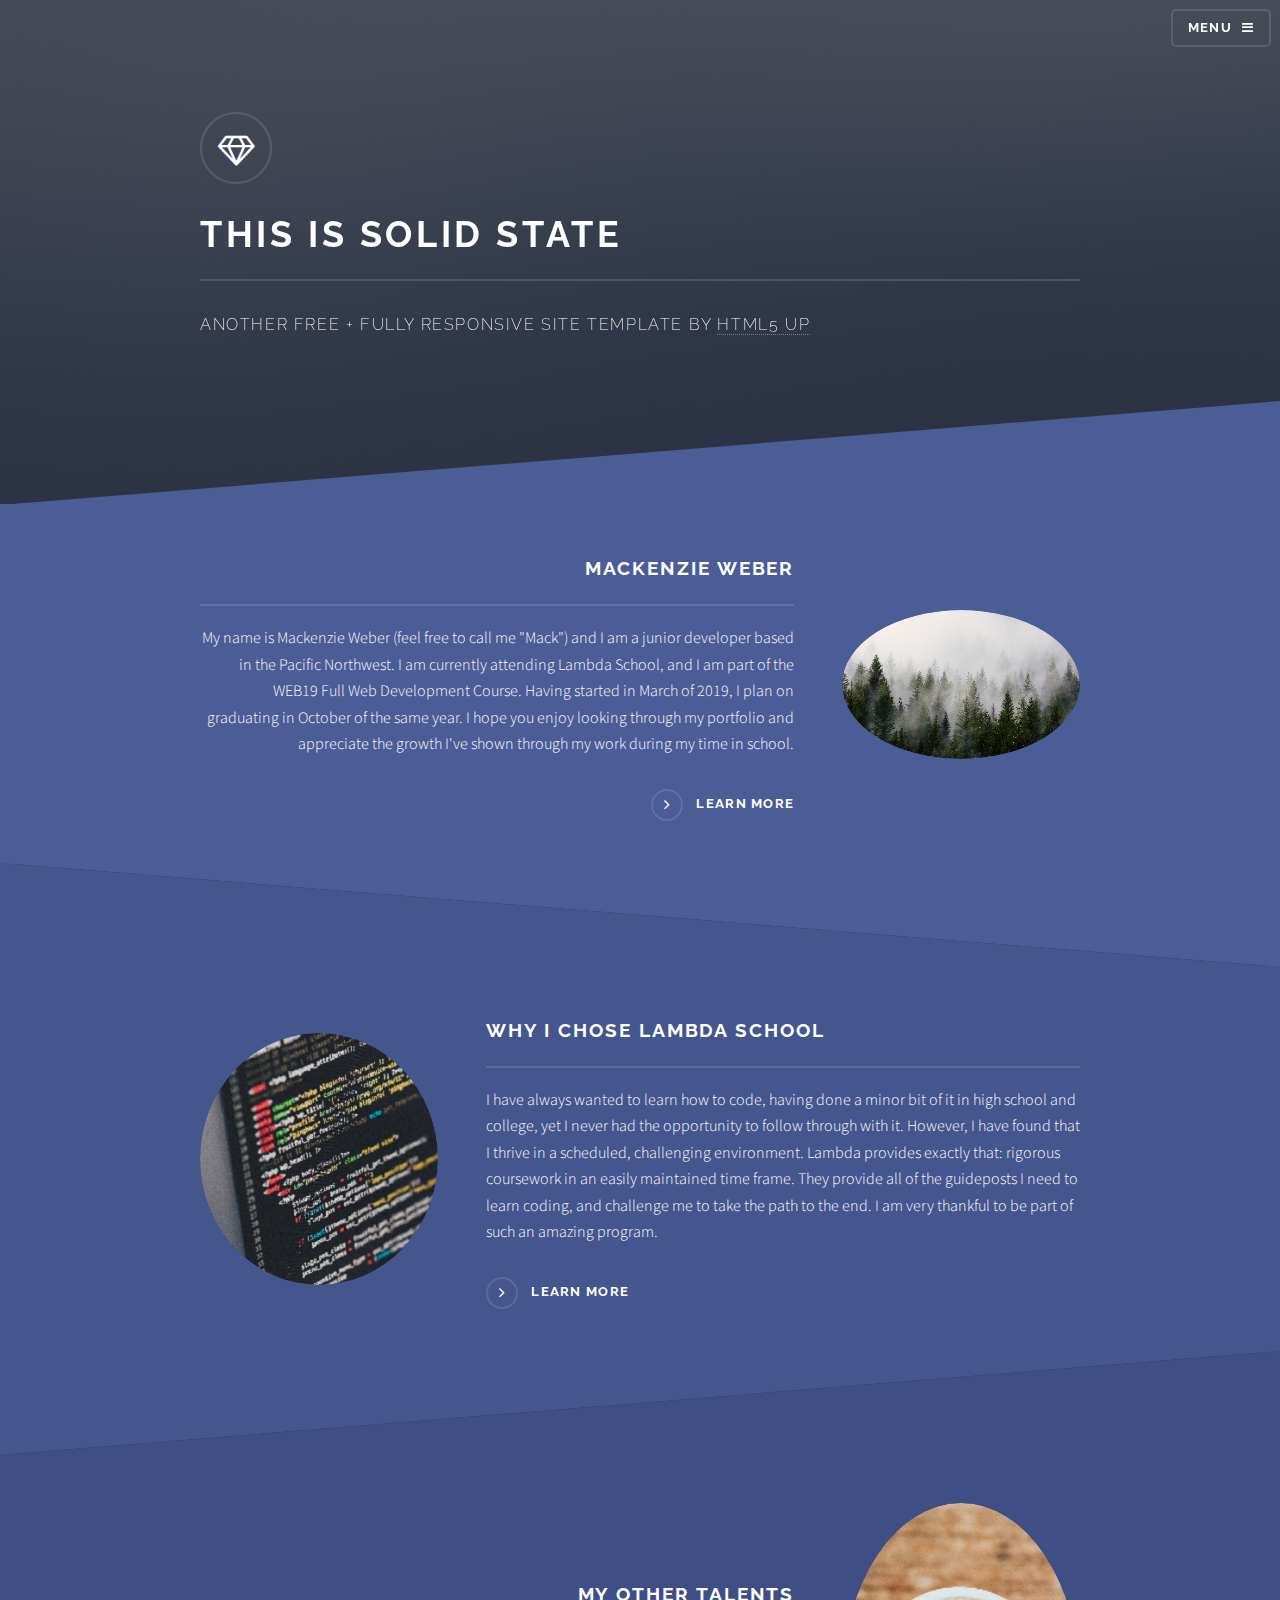
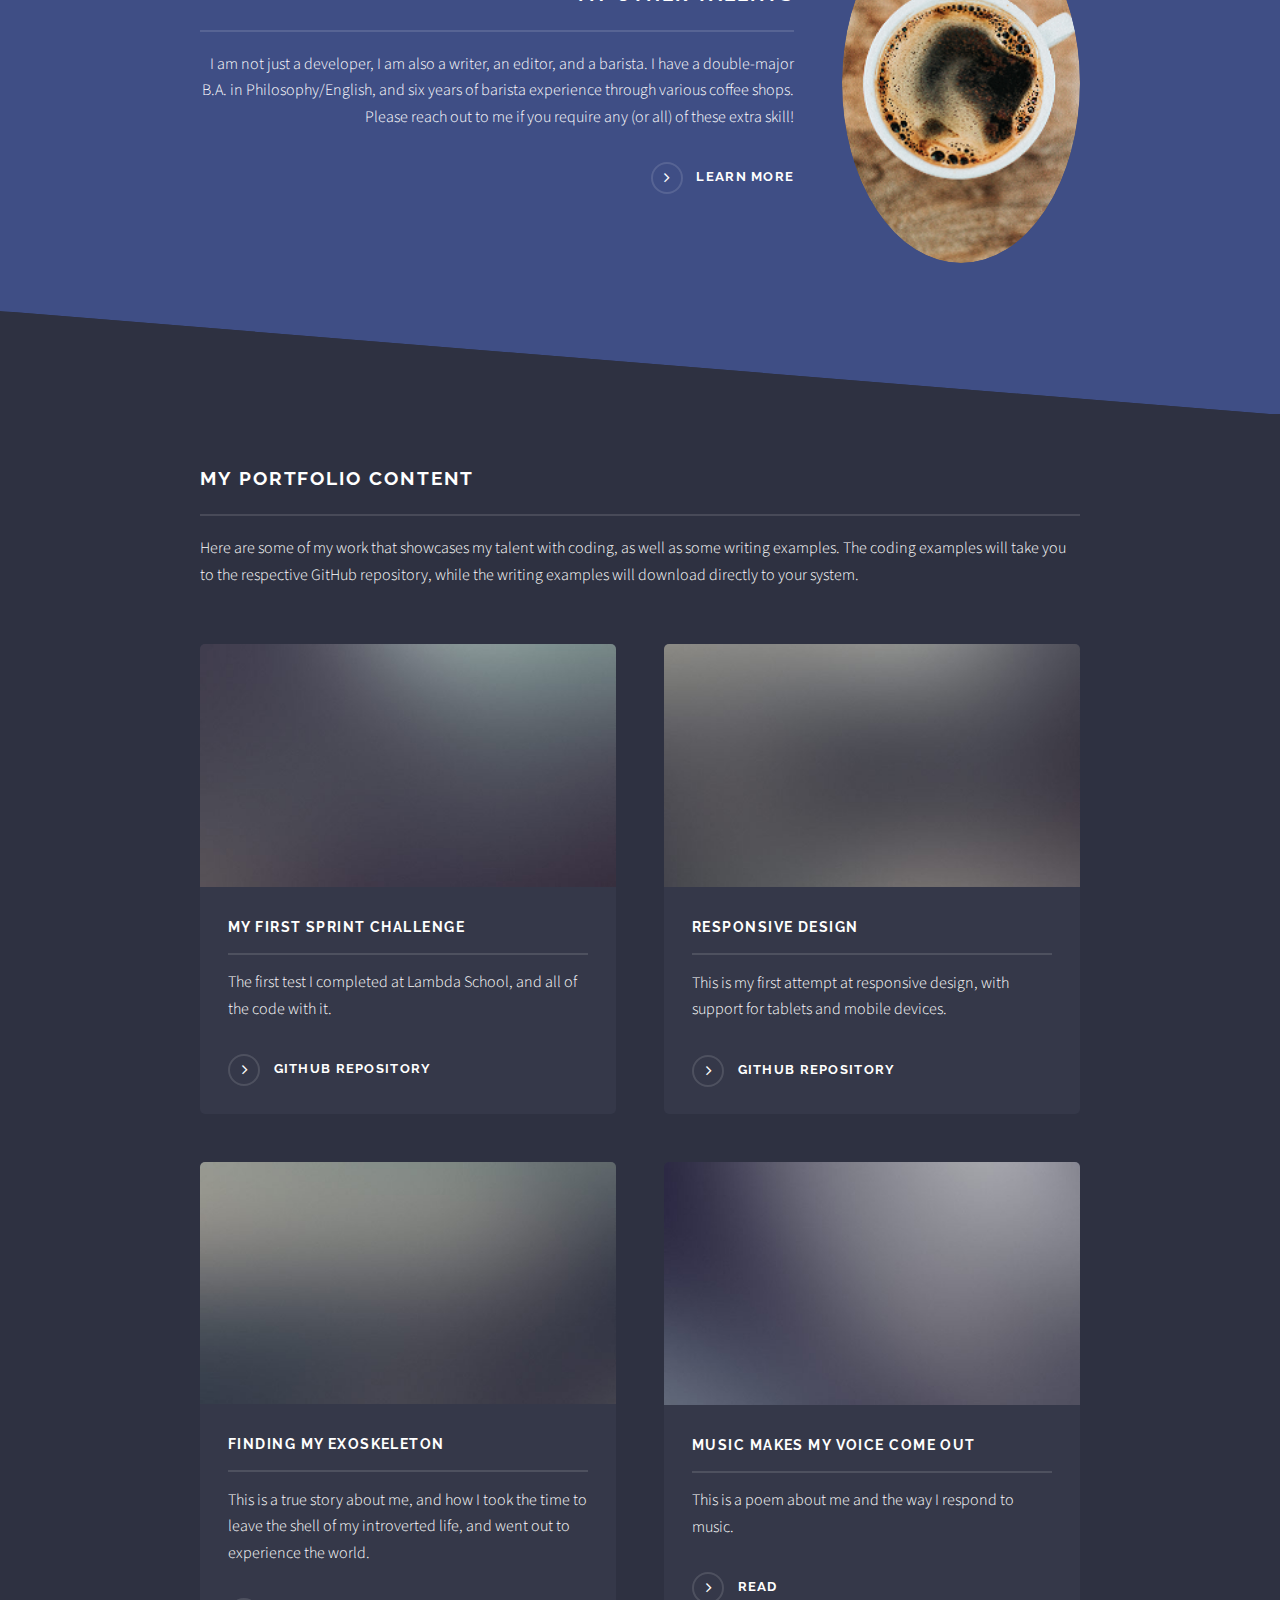
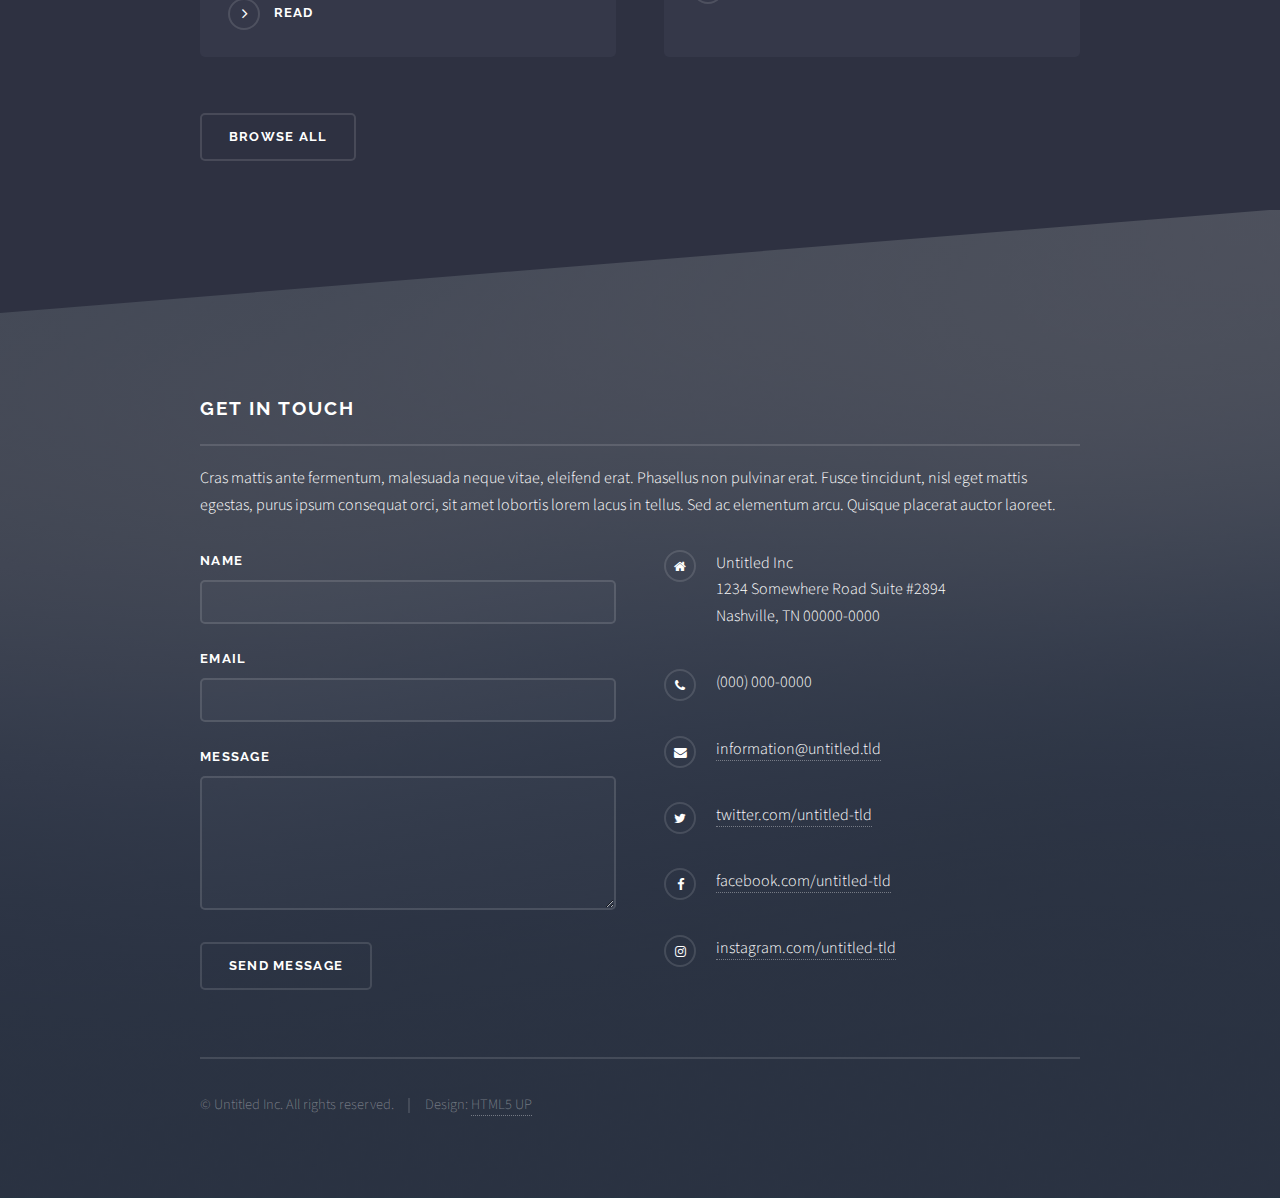
==== commit 4bf4faa8: "Adding documents to my portfolio" ====
--- a/portfolio/index.html
+++ b/portfolio/index.html
@@ -98,31 +98,31 @@
 									<section class="features">
 										<article>
 											<a href="#" class="image"><img src="images/pic04.jpg" alt="" /></a>
-											<h3 class="major">Sed feugiat lorem</h3>
-											<p>Lorem ipsum dolor sit amet, consectetur adipiscing vehicula id nulla dignissim dapibus ultrices.</p>
-											<a href="#" class="special">Learn more</a>
+											<h3 class="major">My First Sprint Challenge</h3>
+											<p>The first test I completed at Lambda School, and all of the code with it.</p>
+											<a href="https://github.com/MWeberLambdaweb19/Sprint-Challenge--User-Interface" class="special">GitHub Repository</a>
 										</article>
 										<article>
 											<a href="#" class="image"><img src="images/pic05.jpg" alt="" /></a>
-											<h3 class="major">Nisl placerat</h3>
-											<p>Lorem ipsum dolor sit amet, consectetur adipiscing vehicula id nulla dignissim dapibus ultrices.</p>
-											<a href="#" class="special">Learn more</a>
+											<h3 class="major">Responsive Design</h3>
+											<p>This is my first attempt at responsive design, with support for tablets and mobile devices.</p>
+											<a href="https://github.com/MWeberLambdaweb19/responsive-web-design-I" class="special">GitHub Repository</a>
 										</article>
 										<article>
 											<a href="#" class="image"><img src="images/pic06.jpg" alt="" /></a>
-											<h3 class="major">Ante fermentum</h3>
-											<p>Lorem ipsum dolor sit amet, consectetur adipiscing vehicula id nulla dignissim dapibus ultrices.</p>
-											<a href="#" class="special">Learn more</a>
+											<h3 class="major">Finding My Exoskeleton</h3>
+											<p>This is a true story about me, and how I took the time to leave the shell of my introverted life, and went out to experience the world.</p>
+											<a href="documents/Finding My Exoskeleton.docx" class="special">Read</a>
 										</article>
 										<article>
 											<a href="#" class="image"><img src="images/pic07.jpg" alt="" /></a>
-											<h3 class="major">Fusce consequat</h3>
-											<p>Lorem ipsum dolor sit amet, consectetur adipiscing vehicula id nulla dignissim dapibus ultrices.</p>
-											<a href="#" class="special">Learn more</a>
+											<h3 class="major">Music Makes My Voice Come Out</h3>
+											<p>This is a poem about me and the way I respond to music.</p>
+											<a href="documents/Music Makes My Voice Come Out.docx" class="special">Read</a>
 										</article>
 									</section>
 									<ul class="actions">
-										<li><a href="#" class="button">Browse All</a></li>
+										<li><a href="generic.html" class="button">Browse All</a></li>
 									</ul>
 								</div>
 							</section>
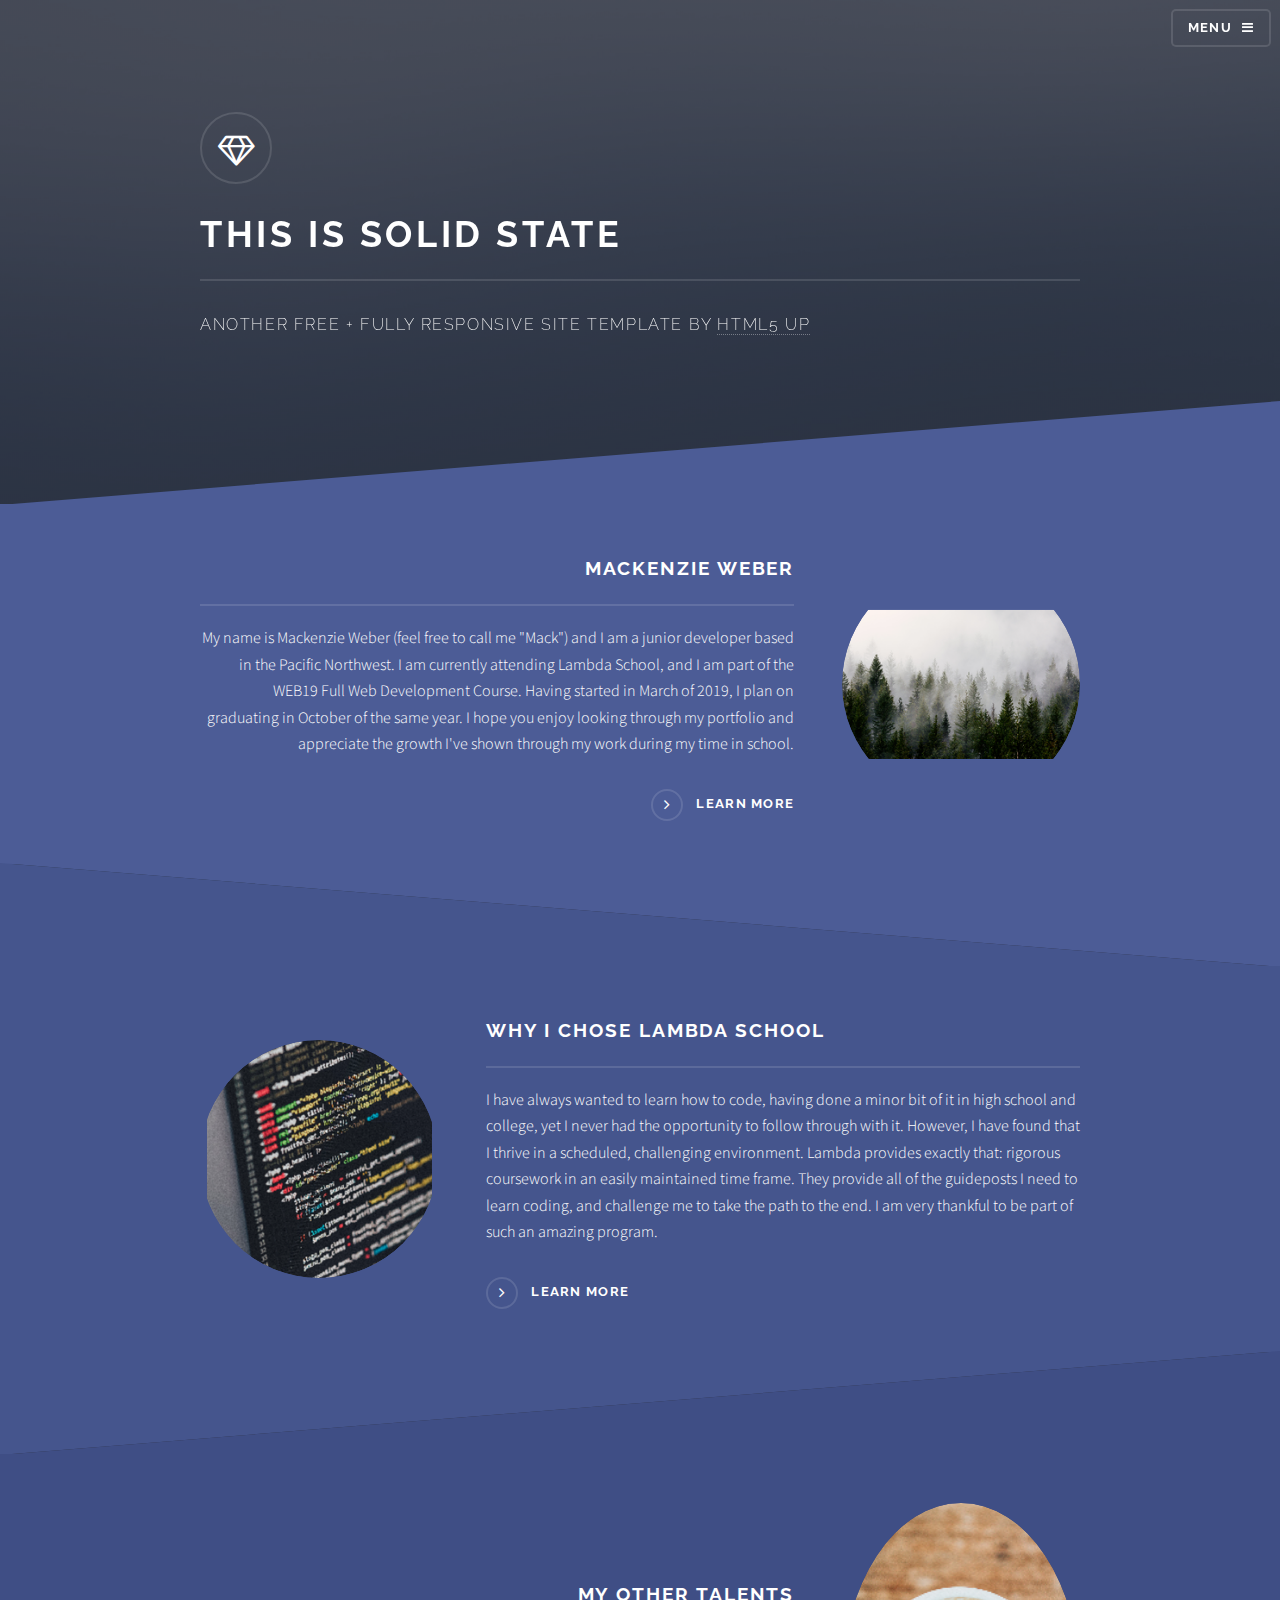
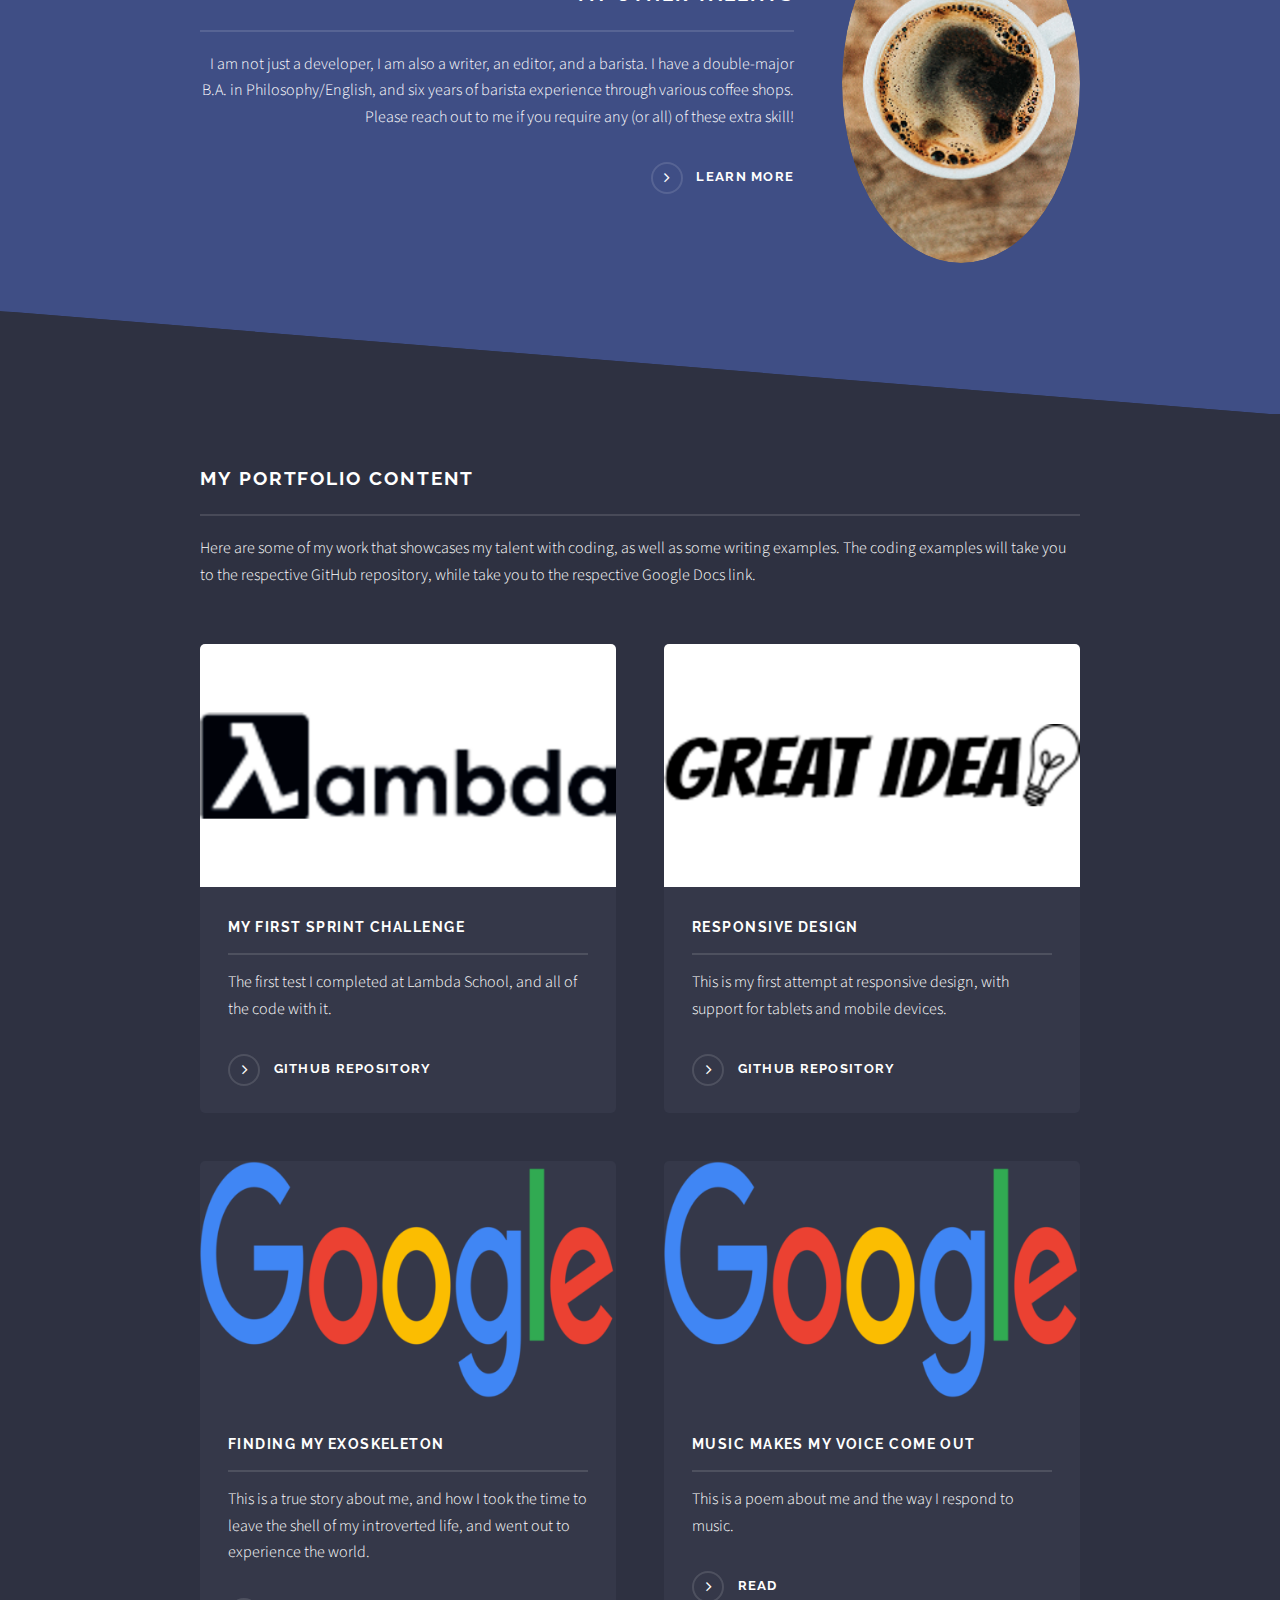
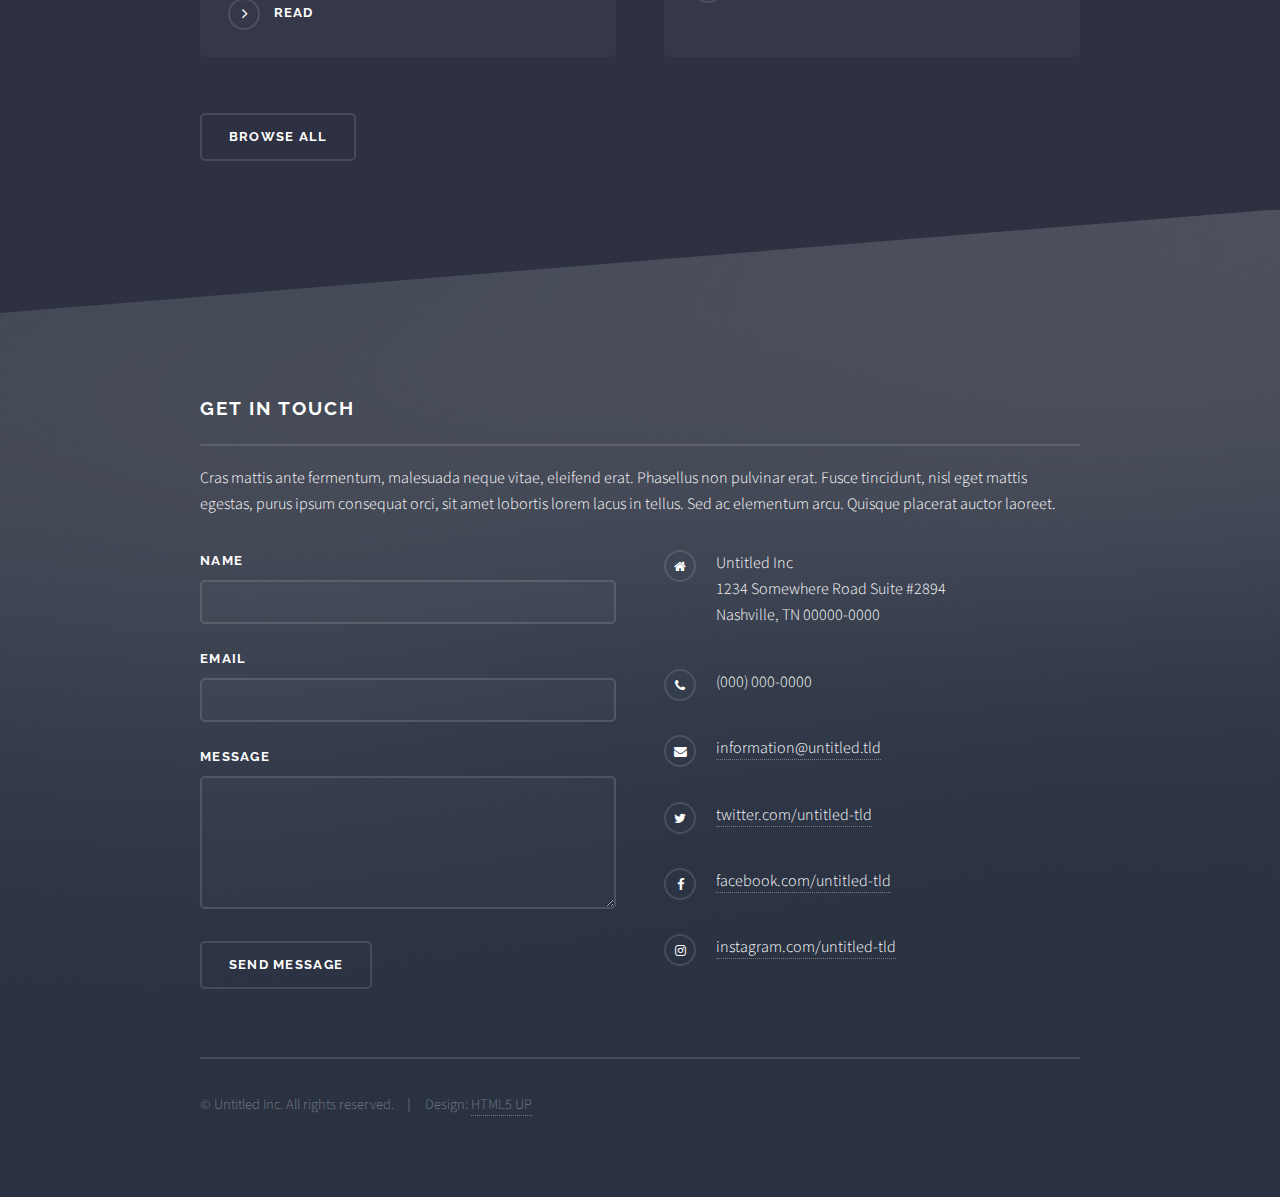
==== commit a4e9eab2: "Finished MVP" ====
--- a/portfolio/index.html
+++ b/portfolio/index.html
@@ -55,7 +55,7 @@
 						<!-- One -->
 							<section id="one" class="wrapper spotlight style1">
 								<div class="inner">
-									<a href="#" class="image"><img src="images/trees-john-westrock.png" alt="A photo of evergreen trees shrouded in fog |Photo by John Westrock on Unsplash" /></a>
+									<a href="#" class="image"><img src="images/trees-john-westrock-intro.png" alt="A photo of evergreen trees shrouded in fog |Photo by John Westrock on Unsplash" /></a>
 									<div class="content">
 										<h2 class="major">Mackenzie Weber</h2>
 										<p>My name is Mackenzie Weber (feel free to call me "Mack") and I am a junior developer based in the Pacific Northwest. 
@@ -69,7 +69,7 @@
 						<!-- Two -->
 							<section id="two" class="wrapper alt spotlight style2">
 								<div class="inner">
-									<a href="#" class="image"><img src="images/coding-ilya-pavlov.png" alt="A computer screen containing lines of code | Photo by Ilya Pavlov on Unsplash" /></a>
+									<a href="#" class="image"><img src="images/coding-ilya-pavlov-intro.png" alt="A computer screen containing lines of code | Photo by Ilya Pavlov on Unsplash" /></a>
 									<div class="content">
 										<h2 class="major">Why I chose Lambda School</h2>
 										<p>I have always wanted to learn how to code, having done a minor bit of it in high school and college, yet I never had the opportunity to follow through with it. However, I have found that I thrive in a scheduled, challenging environment. Lambda provides exactly that: rigorous coursework in an easily maintained time frame. They provide all of the guideposts I need to learn coding, and challenge me to take the path to the end. I am very thankful to be part of such an amazing program. </p>
@@ -94,31 +94,31 @@
 							<section id="four" class="wrapper alt style1">
 								<div class="inner">
 									<h2 class="major">My Portfolio Content</h2>
-									<p>Here are some of my work that showcases my talent with coding, as well as some writing examples. The coding examples will take you to the respective GitHub repository, while the writing examples will download directly to your system.</p>
+									<p>Here are some of my work that showcases my talent with coding, as well as some writing examples. The coding examples will take you to the respective GitHub repository, while take you to the respective Google Docs link.</p>
 									<section class="features">
 										<article>
-											<a href="#" class="image"><img src="images/pic04.jpg" alt="" /></a>
+											<a href="#" class="image"><img src="images/lambda-black-content.png" alt="A Lambda School Logo" /></a>
 											<h3 class="major">My First Sprint Challenge</h3>
 											<p>The first test I completed at Lambda School, and all of the code with it.</p>
 											<a href="https://github.com/MWeberLambdaweb19/Sprint-Challenge--User-Interface" class="special">GitHub Repository</a>
 										</article>
 										<article>
-											<a href="#" class="image"><img src="images/pic05.jpg" alt="" /></a>
+											<a href="#" class="image"><img src="images/logo-content.png" alt="Responsive Design Logo" /></a>
 											<h3 class="major">Responsive Design</h3>
 											<p>This is my first attempt at responsive design, with support for tablets and mobile devices.</p>
 											<a href="https://github.com/MWeberLambdaweb19/responsive-web-design-I" class="special">GitHub Repository</a>
 										</article>
 										<article>
-											<a href="#" class="image"><img src="images/pic06.jpg" alt="" /></a>
+											<a href="#" class="image"><img src="images/google-logo-content.png" alt="Google Logo" /></a>
 											<h3 class="major">Finding My Exoskeleton</h3>
 											<p>This is a true story about me, and how I took the time to leave the shell of my introverted life, and went out to experience the world.</p>
-											<a href="documents/Finding My Exoskeleton.docx" class="special">Read</a>
+											<a href="https://docs.google.com/document/d/1MdOGsmMzc2TsRxwOdtyj6_pmhnpiRMCShVNH_gPxEgU/edit?usp=sharing" class="special">Read</a>
 										</article>
 										<article>
-											<a href="#" class="image"><img src="images/pic07.jpg" alt="" /></a>
+											<a href="#" class="image"><img src="images/google-logo-content.png" alt="Google Logo" /></a>
 											<h3 class="major">Music Makes My Voice Come Out</h3>
 											<p>This is a poem about me and the way I respond to music.</p>
-											<a href="documents/Music Makes My Voice Come Out.docx" class="special">Read</a>
+											<a href="https://docs.google.com/document/d/1Q8cUFhLZG5tuZWN3AUW7o6qRqfe6YhJiTZmbgbUsVxo/edit?usp=sharing" class="special">Read</a>
 										</article>
 									</section>
 									<ul class="actions">
--- a/portfolio/assets/css/main.css
+++ b/portfolio/assets/css/main.css
@@ -2384,7 +2384,7 @@
 /* Image */
 
 	.image {
-		border-radius: 5px;
+		border-radius: 0px;
 		border: 0;
 		display: inline-block;
 		position: relative;
@@ -3353,7 +3353,7 @@
 			-moz-transition: opacity 2s ease, -moz-transform 1s ease;
 			-webkit-transition: opacity 2s ease, -webkit-transform 1s ease;
 			-ms-transition: opacity 2s ease, -ms-transform 1s ease;
-			transition: opacity 2s ease, transform 1s ease;
+			transition: opacity 2s ease, transform 2s ease;
 			-moz-transform: translateY(0);
 			-webkit-transform: translateY(0);
 			-ms-transform: translateY(0);
